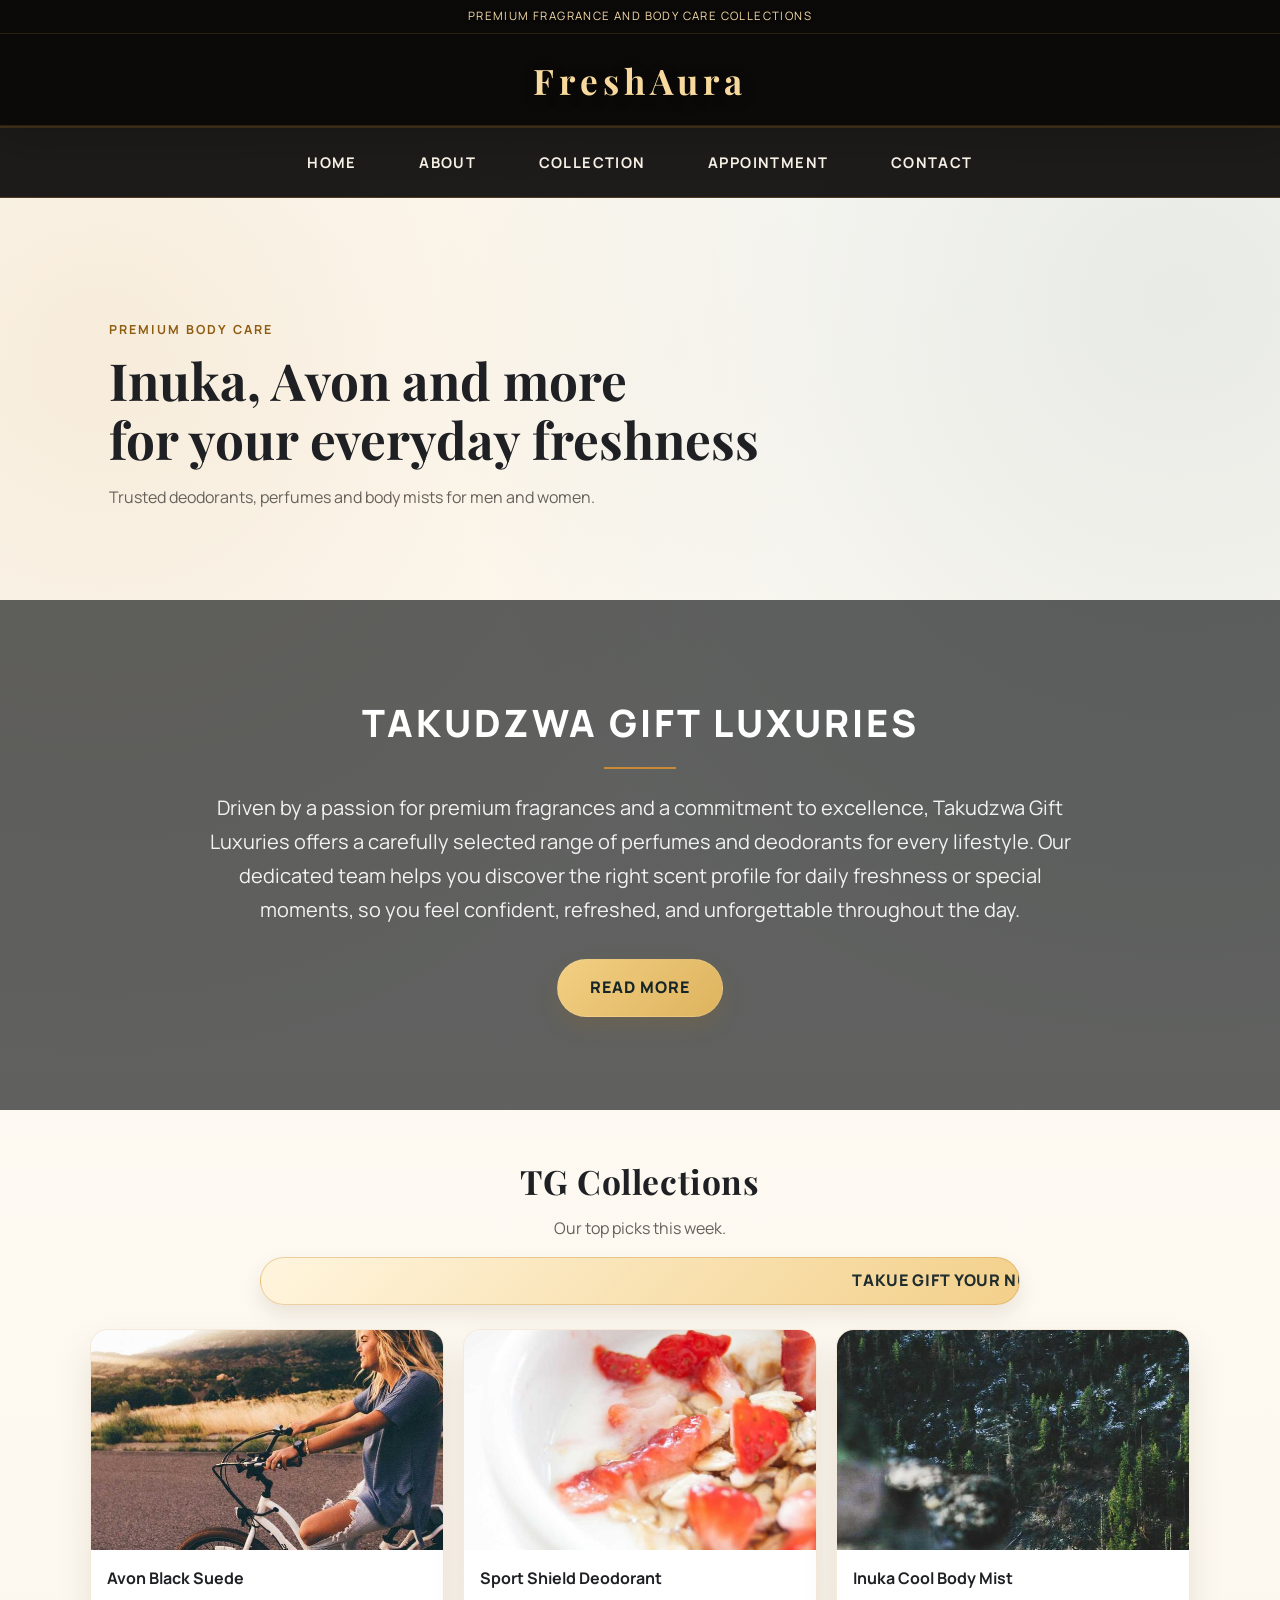
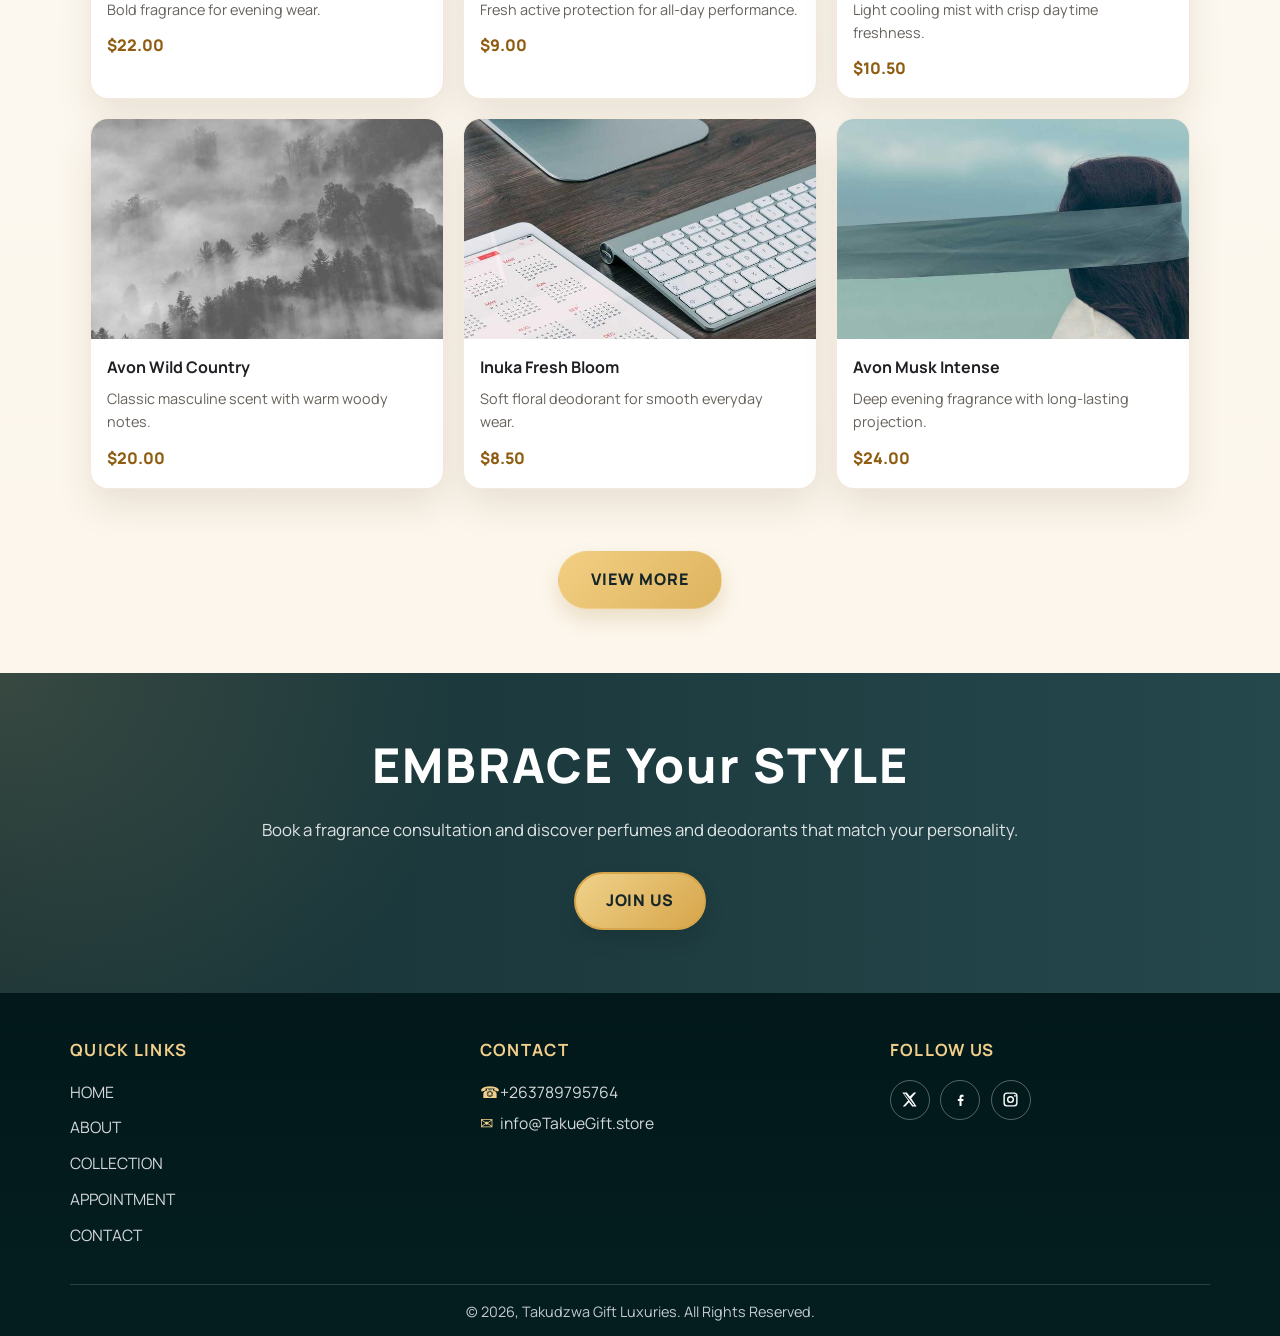
==== index.html @ 5f41e979 "Add local product images and wire homepage cards to local assets" ====
<!DOCTYPE html>
<html lang="en">
<head>
  <meta charset="UTF-8">
  <meta name="viewport" content="width=device-width, initial-scale=1.0">
  <title>FreshAura | Deodorants & Perfumes</title>
  <link rel="preconnect" href="https://fonts.googleapis.com">
  <link rel="preconnect" href="https://fonts.gstatic.com" crossorigin>
  <link href="https://fonts.googleapis.com/css2?family=Manrope:wght@400;500;700;800&family=Playfair+Display:wght@600;700&display=swap" rel="stylesheet">
  <link rel="stylesheet" href="style.css">
</head>
<body>
  <header class="site-header">
    <video class="site-header-video" autoplay muted loop playsinline preload="metadata" aria-hidden="true">
      <source src="Super Slow Motion Falling Strawberry Into Stock Footage Video (100% Royalty-free) 1101735835.webm" type="video/webm">
    </video>
    <div class="top-strip">
      <p>Premium Fragrance and Body Care Collections</p>
    </div>

    <div class="brand-row">
      <div class="brand-mark">FreshAura</div>
    </div>
  </header>

  <nav class="menu-nav" aria-label="Main navigation">
    <a href="#home">HOME</a>
    <a href="about.html">ABOUT</a>
    <a href="#collection">COLLECTION</a>
    <a href="#appointment">APPOINTMENT</a>
    <a href="#contact">CONTACT</a>
  </nav>

  <header id="home" class="hero">
    <div class="hero-content">
      <p class="eyebrow">Premium Body Care</p>
      <h1>Inuka, Avon and more<br>for your everyday freshness</h1>
      <p class="subtitle">Trusted deodorants, perfumes and body mists for men and women.</p>
    </div>
  </header>

  <main>
    <section id="about" class="story-section">
      <div class="story-content">
        <h2>TAKUDZWA GIFT LUXURIES</h2>
        <p>
          Driven by a passion for premium fragrances and a commitment to excellence, Takudzwa Gift Luxuries
          offers a carefully selected range of perfumes and deodorants for every lifestyle. Our dedicated team
          helps you discover the right scent profile for daily freshness or special moments, so you feel
          confident, refreshed, and unforgettable throughout the day.
        </p>
        <a class="read-more-btn" href="about.html">READ MORE</a>
      </div>
    </section>

    <section id="collection" class="products-section">
      <div class="section-head">
        <h2>TG Collections</h2>
        <p>Our top picks this week.</p>
        <div class="motion-ad" role="note" aria-label="Advertisement banner">
          <p>Takue Gift your number one evon/inuka plug</p>
        </div>
      </div>

      <div class="product-grid">
        <article class="product-card">
          <img src="images/products/avon-black-suede.jpg" alt="Avon Black Suede">
          <div class="card-body">
            <h3>Avon Black Suede</h3>
            <p>Bold fragrance for evening wear.</p>
            <span class="price">$22.00</span>
          </div>

        </article>

        <article class="product-card">
          <img src="images/products/sport-shield-deodorant.jpg" alt="Sport Shield Deodorant">
          <div class="card-body">
            <h3>Sport Shield Deodorant</h3>
            <p>Fresh active protection for all-day performance.</p>
            <span class="price">$9.00</span>
          </div>

        </article>

        <article class="product-card">
          <img src="images/products/inuka-cool-body-mist.jpg" alt="Inuka Cool Body Mist">
          <div class="card-body">
            <h3>Inuka Cool Body Mist</h3>
            <p>Light cooling mist with crisp daytime freshness.</p>
            <span class="price">$10.50</span>
          </div>

        </article>

        <article class="product-card">
          <img src="images/products/avon-wild-country.jpg" alt="Avon Wild Country">
          <div class="card-body">
            <h3>Avon Wild Country</h3>
            <p>Classic masculine scent with warm woody notes.</p>
            <span class="price">$20.00</span>
          </div>

        </article>

        <article class="product-card">
          <img src="images/products/inuka-fresh-bloom.jpg" alt="Inuka Fresh Bloom">
          <div class="card-body">
            <h3>Inuka Fresh Bloom</h3>
            <p>Soft floral deodorant for smooth everyday wear.</p>
            <span class="price">$8.50</span>
          </div>

        </article>

        <article class="product-card">
          <img src="images/products/avon-musk-intense.jpg" alt="Avon Musk Intense">
          <div class="card-body">
            <h3>Avon Musk Intense</h3>
            <p>Deep evening fragrance with long-lasting projection.</p>
            <span class="price">$24.00</span>
          </div>

        </article>
      </div>

      <div class="products-actions">
        <a class="read-more-btn" href="products.html">VIEW MORE</a>
      </div>
    </section>
  </main>

  <section id="appointment" class="cta-band">
    <div class="cta-band-content">
      <h2>EMBRACE Your STYLE</h2>
      <p>Book a fragrance consultation and discover perfumes and deodorants that match your personality.</p>
      <button class="cta-outline-btn join-popup-trigger" type="button">JOIN US</button>
    </div>
  </section>

  <div id="joinPopupOverlay" class="order-popup-overlay" aria-hidden="true">
    <div class="order-popup" role="dialog" aria-modal="true" aria-labelledby="joinPopupTitle">
      <h3 id="joinPopupTitle">Choose WhatsApp Action</h3>
      <p>Select one of the options below.</p>
      <div class="order-popup-links">
        <a href="https://wa.me/qr/Y5WQRJIFDRIIC1" target="_blank" rel="noopener noreferrer">contact supplier</a>
        <a href="https://chat.whatsapp.com/E3dGO2lYv5vCkooFUIZMKj?mode=gi_t" target="_blank" rel="noopener noreferrer">join groups</a>
      </div>
      <button id="joinPopupClose" class="order-popup-close" type="button">Close</button>
    </div>
  </div>

  <footer id="contact" class="site-footer">

    <div class="footer-grid">
      <div>
        <h3>QUICK LINKS</h3>
        <ul class="footer-links">
          <li><a href="#home">HOME</a></li>
          <li><a href="#about">ABOUT</a></li>
          <li><a href="#collection">COLLECTION</a></li>
          <li><a href="#appointment">APPOINTMENT</a></li>
          <li><a href="#contact">CONTACT</a></li>
        </ul>
      </div>

      <div>
        <h3>CONTACT</h3>
        <p class="footer-contact"><span class="icon-inline" aria-hidden="true">☎</span> +263789795764</p>
        <p class="footer-contact"><span class="icon-inline" aria-hidden="true">✉</span> info@TakueGift.store</p>
      </div>

      <div>
        <h3>FOLLOW US</h3>
        <div class="social-links">
          <a href="#" aria-label="Twitter">
            <svg viewBox="0 0 24 24" aria-hidden="true"><path d="M18.244 2H21.5l-7.11 8.12L22 22h-6.04l-4.73-6.2L5.8 22H2.54l7.6-8.7L2 2h6.2l4.27 5.64L18.244 2Zm-1.06 18h1.68L6.1 3.9H4.3L17.184 20Z"/></svg>
          </a>
          <a href="#" aria-label="Facebook">
            <svg viewBox="0 0 24 24" aria-hidden="true"><path d="M13.5 21v-7h2.4l.36-2.8H13.5V9.42c0-.81.23-1.36 1.38-1.36h1.47V5.54A19.4 19.4 0 0 0 14.2 5c-2.13 0-3.58 1.3-3.58 3.68v2.52H8.2V14h2.42v7h2.88Z"/></svg>
          </a>
          <a href="#" aria-label="Instagram">
            <svg viewBox="0 0 24 24" aria-hidden="true"><path d="M7 2h10a5 5 0 0 1 5 5v10a5 5 0 0 1-5 5H7a5 5 0 0 1-5-5V7a5 5 0 0 1 5-5Zm0 2a3 3 0 0 0-3 3v10a3 3 0 0 0 3 3h10a3 3 0 0 0 3-3V7a3 3 0 0 0-3-3H7Zm11.25 1.5a1.25 1.25 0 1 1 0 2.5 1.25 1.25 0 0 1 0-2.5ZM12 7a5 5 0 1 1 0 10 5 5 0 0 1 0-10Zm0 2a3 3 0 1 0 0 6 3 3 0 0 0 0-6Z"/></svg>
          </a>
        </div>
      </div>
    </div>

    <div class="footer-bottom">
      <p>&copy; 2026, Takudzwa Gift Luxuries. All Rights Reserved.</p>
    </div>
  </footer>

  <script>
    const joinPopupOverlay = document.getElementById("joinPopupOverlay");
    const joinPopupClose = document.getElementById("joinPopupClose");
    const joinPopupTriggers = document.querySelectorAll(".join-popup-trigger");

    function openJoinPopup() {
      joinPopupOverlay.classList.add("active");
      joinPopupOverlay.setAttribute("aria-hidden", "false");
      document.body.style.overflow = "hidden";
    }

    function closeJoinPopup() {
      joinPopupOverlay.classList.remove("active");
      joinPopupOverlay.setAttribute("aria-hidden", "true");
      document.body.style.overflow = "";
    }

    joinPopupTriggers.forEach((trigger) => {
      trigger.addEventListener("click", openJoinPopup);
    });

    joinPopupClose.addEventListener("click", closeJoinPopup);

    joinPopupOverlay.addEventListener("click", (event) => {
      if (event.target === joinPopupOverlay) {
        closeJoinPopup();
      }
    });

    document.addEventListener("keydown", (event) => {
      if (event.key === "Escape" && joinPopupOverlay.classList.contains("active")) {
        closeJoinPopup();
      }
    });
  </script>

</body>
</html>
---- style.css ----
:root {
  --bg: #fffaf4;
  --surface: rgba(255, 255, 255, 0.86);
  --surface-strong: #ffffff;
  --text: #1f2024;
  --muted: #66615b;
  --brand: #c98a34;
  --brand-soft: #f0cf8a;
  --brand-deep: #8f5d12;
  --accent: #214d52;
  --line: #ead8bf;
  --shadow: 0 18px 36px rgba(68, 43, 13, 0.10);
}

* {
  box-sizing: border-box;
  margin: 0;
  padding: 0;
}

html {
  scroll-behavior: smooth;
}

body {
  font-family: "Manrope", sans-serif;
  color: var(--text);
  background:
    radial-gradient(circle at 8% 12%, rgba(201, 138, 52, 0.14), transparent 25%),
    radial-gradient(circle at 92% 10%, rgba(33, 77, 82, 0.10), transparent 26%),
    linear-gradient(180deg, #fffdf8 0%, #fbf4e8 100%);
  min-height: 100vh;
  line-height: 1.6;
}

button,
a {
  font: inherit;
}

.site-header {
  background: #0c0b0a;
  border-bottom: 1px solid rgba(201, 138, 52, 0.28);
  box-shadow: 0 16px 30px rgba(0, 0, 0, 0.22);
  position: relative;
  isolation: isolate;
  overflow: hidden;
}

.site-header::before {
  content: "";
  position: absolute;
  inset: 0;
  background: linear-gradient(180deg, rgba(7, 6, 6, 0.34) 0%, rgba(10, 9, 8, 0.50) 100%);
  z-index: 1;
}

.site-header > * {
  position: relative;
  z-index: 2;
}

.site-header-video {
  position: absolute;
  inset: 0;
  width: 100%;
  height: 100%;
  object-fit: cover;
  filter: brightness(1.08) saturate(1.15);
  z-index: 0;
  pointer-events: none;
}

.top-strip {
  border-bottom: 1px solid rgba(201, 138, 52, 0.18);
  text-align: center;
  padding: 0.45rem 1rem;
}

.top-strip p {
  color: #f7dca6;
  letter-spacing: 1.4px;
  font-size: 0.72rem;
  text-transform: uppercase;
  text-shadow: 0 1px 3px rgba(0, 0, 0, 0.45);
}

.brand-row {
  padding: 1.2rem 1rem 1rem;
  text-align: center;
  border-bottom: 1px solid rgba(201, 138, 52, 0.16);
}

.brand-mark {
  font-family: "Playfair Display", serif;
  color: #f8d99d;
  font-size: clamp(1.7rem, 3vw, 2.2rem);
  letter-spacing: 5px;
  font-weight: 700;
  text-shadow: 0 4px 14px rgba(0, 0, 0, 0.36);
}

.menu-nav {
  width: 100%;
  margin: 0;
  display: flex;
  align-items: center;
  justify-content: center;
  gap: clamp(0.9rem, 3vw, 2.4rem);
  padding: 1rem 1rem 1.05rem;
  background: rgba(10, 9, 8, 0.92);
  border-top: 1px solid rgba(201, 138, 52, 0.16);
  border-bottom: 1px solid rgba(201, 138, 52, 0.28);
  position: sticky;
  top: 0;
  z-index: 1000;
  backdrop-filter: blur(10px);
}

.menu-nav a {
  text-decoration: none;
  color: #f7f1e6;
  font-weight: 700;
  letter-spacing: 1.4px;
  font-size: 0.92rem;
  transition: color 0.25s ease, transform 0.25s ease, background 0.25s ease;
  padding: 0.4rem 0.75rem;
  border-radius: 999px;
}

.menu-nav a:hover {
  color: #1f2024;
  background: linear-gradient(135deg, #f3cf83 0%, #ddb35e 100%);
  transform: translateY(-1px);
}

.hero {
  padding: 2.6rem 1.4rem 3.6rem;
}

.hero-content {
  max-width: 1100px;
  margin: 3rem auto 0;
  padding: 2rem 1.2rem;
}

.eyebrow {
  text-transform: uppercase;
  letter-spacing: 2px;
  color: var(--brand-deep);
  font-weight: 700;
  font-size: 0.78rem;
}

.hero-content h1 {
  margin-top: 0.7rem;
  font-family: "Playfair Display", serif;
  font-size: clamp(1.9rem, 4vw, 3.6rem);
  line-height: 1.15;
}

.subtitle {
  margin-top: 1rem;
  color: var(--muted);
  font-size: 1rem;
  max-width: 650px;
}

.story-section {
  margin: 0 0 1.8rem;
  padding: 5.8rem 1.4rem;
  background:
    linear-gradient(rgba(6, 10, 12, 0.64), rgba(6, 10, 12, 0.64)),
    url("https://images.unsplash.com/photo-1594035910387-fea47794261f?auto=format&fit=crop&w=1800&q=80") center/cover no-repeat;
  animation: storyPan 18s ease-in-out infinite alternate;
}

.story-content {
  max-width: 920px;
  margin: 0 auto;
  text-align: center;
  color: #fff;
}

.story-content h2 {
  font-size: clamp(1.65rem, 4vw, 2.35rem);
  letter-spacing: 3px;
  font-weight: 800;
}

.story-content h2::after {
  content: "";
  display: block;
  width: 72px;
  height: 2px;
  margin: 0.9rem auto 0;
  background: var(--brand);
}

.story-content p {
  margin: 1.35rem auto 0;
  line-height: 1.7;
  max-width: 900px;
  color: #f2f2f2;
  font-size: clamp(0.98rem, 1.7vw, 1.25rem);
}

.read-more-btn {
  display: inline-block;
  margin-top: 2rem;
  padding: 0.95rem 2rem;
  text-decoration: none;
  color: #162628;
  background: linear-gradient(135deg, #f3cf83 0%, #ddb35e 100%);
  border: 1px solid rgba(255, 255, 255, 0.10);
  font-weight: 800;
  letter-spacing: 1.1px;
  border-radius: 999px;
  box-shadow: 0 10px 20px rgba(161, 109, 28, 0.18);
  transition: transform 0.25s ease, box-shadow 0.25s ease, filter 0.25s ease;
}

.read-more-btn:hover {
  filter: brightness(1.03);
  transform: translateY(-1px);
  box-shadow: 0 14px 24px rgba(161, 109, 28, 0.22);
}

@keyframes storyPan {
  from {
    background-position: center, 50% 45%;
  }
  to {
    background-position: center, 50% 55%;
  }
}

.products-section {
  padding: 1rem 1.4rem 4rem;
}

.section-head {
  max-width: 1100px;
  margin: 0 auto 1.5rem;
  text-align: center;
}

.section-head h2 {
  font-size: clamp(1.5rem, 3vw, 2.1rem);
  font-family: "Playfair Display", serif;
  letter-spacing: 0.6px;
}

.section-head p {
  margin-top: 0.45rem;
  color: var(--muted);
}

.motion-ad {
  margin: 1rem auto 0;
  max-width: 760px;
  overflow: hidden;
  border-radius: 999px;
  border: 1px solid rgba(201, 138, 52, 0.34);
  background: linear-gradient(135deg, #fff5de 0%, #f3d08a 100%);
  box-shadow: 0 10px 20px rgba(68, 43, 13, 0.10);
}

.motion-ad p {
  margin: 0;
  white-space: nowrap;
  display: inline-block;
  padding: 0.62rem 0;
  font-weight: 800;
  color: #1f2d2f;
  letter-spacing: 0.7px;
  text-transform: uppercase;
  transform: translateX(100%);
  animation: adTicker 12s linear infinite;
}

@keyframes adTicker {
  from {
    transform: translateX(100%);
  }
  to {
    transform: translateX(-100%);
  }
}

.product-grid {
  max-width: 1100px;
  margin: 0 auto;
  display: grid;
  grid-template-columns: repeat(3, minmax(0, 1fr));
  gap: 1.2rem;
}

.products-actions {
  text-align: center;
  margin-top: 1.9rem;
}

.all-products-section {
  padding-top: 2.8rem;
}

.product-showcase {
  max-width: 1100px;
  margin: 0 auto;
  display: grid;
  grid-template-columns: minmax(320px, 430px) minmax(320px, 1fr);
  gap: 1.6rem;
  align-items: center;
}

.showcase-left {
  display: flex;
  flex-direction: column;
  align-items: center;
  gap: 0.85rem;
}

.showcase-arrow {
  width: 44px;
  height: 44px;
  border-radius: 999px;
  border: 1px solid rgba(201, 138, 52, 0.34);
  background: linear-gradient(135deg, #fff 0%, #f9f1df 100%);
  color: #17343b;
  font-size: 1rem;
  cursor: pointer;
  box-shadow: 0 10px 18px rgba(68, 43, 13, 0.08);
  transition: transform 0.25s ease, border-color 0.25s ease, box-shadow 0.25s ease;
}

.showcase-arrow:hover {
  border-color: var(--brand);
  transform: scale(1.05);
  box-shadow: 0 14px 22px rgba(68, 43, 13, 0.12);
}

.showcase-stack {
  position: relative;
  width: min(92vw, 400px);
  height: 540px;
}

.showcase-card {
  position: absolute;
  left: 0;
  width: 100%;
  border-radius: 24px;
  overflow: hidden;
  box-shadow: var(--shadow);
  transition: transform 1s ease, opacity 1s ease;
  background: #fff;
}

.showcase-card img {
  width: 100%;
  height: 420px;
  object-fit: cover;
  display: block;
}

.showcase-card.active {
  top: 60px;
  z-index: 3;
  opacity: 1;
}

.showcase-card.prev {
  top: 8px;
  transform: scale(0.9);
  opacity: 0.5;
  z-index: 1;
}

.showcase-card.next {
  top: 116px;
  transform: scale(0.9);
  opacity: 0.5;
  z-index: 1;
}

.showcase-overlay {
  position: absolute;
  inset: auto 0 0 0;
  background: linear-gradient(180deg, rgba(0, 0, 0, 0), rgba(16, 24, 26, 0.78));
  color: #fff;
  padding: 1rem;
}

.showcase-overlay h4 {
  font-size: 1.08rem;
}

.showcase-right {
  background: linear-gradient(180deg, rgba(255, 255, 255, 0.94), rgba(255, 251, 244, 0.92));
  border: 1px solid rgba(201, 138, 52, 0.18);
  border-radius: 24px;
  padding: 1.55rem;
  box-shadow: var(--shadow);
  transform: translateX(0);
  opacity: 1;
}

.showcase-right.is-entering {
  animation: detailsMorph 0.5s ease;
}

.product-tag {
  display: inline-block;
  background: linear-gradient(135deg, rgba(201, 138, 52, 0.16), rgba(240, 207, 138, 0.28));
  color: var(--brand-deep);
  padding: 0.35rem 0.65rem;
  border-radius: 999px;
  font-weight: 700;
  font-size: 0.8rem;
  letter-spacing: 0.5px;
  text-transform: uppercase;
}

.showcase-right h3 {
  margin-top: 0.8rem;
  font-family: "Playfair Display", serif;
  font-size: clamp(1.5rem, 2.6vw, 2.1rem);
}

.detail-block {
  margin-top: 0.8rem;
  color: #4e565e;
  line-height: 1.65;
}

.detail-block strong {
  color: #192025;
}

.detail-price {
  margin-top: 1rem;
  font-size: 1.55rem;
  font-weight: 800;
  color: var(--brand-deep);
}

.showcase-card.slide-up {
  transform: translateY(-18px);
}

.showcase-card.slide-down {
  transform: translateY(18px);
}

@keyframes detailsMorph {
  from {
    opacity: 0;
    transform: translateX(-24px);
  }
  to {
    opacity: 1;
    transform: translateX(0);
  }
}

.product-card {
  background: var(--surface-strong);
  border: 1px solid rgba(201, 138, 52, 0.18);
  border-radius: 18px;
  overflow: hidden;
  box-shadow: var(--shadow);
  transition: transform 0.25s ease, box-shadow 0.25s ease, border-color 0.25s ease;
}

.product-card:hover {
  transform: translateY(-4px);
  border-color: rgba(201, 138, 52, 0.34);
  box-shadow: 0 22px 42px rgba(68, 43, 13, 0.14);
}

.product-card img {
  width: 100%;
  height: 220px;
  object-fit: cover;
  display: block;
}

.card-body {
  padding: 1rem;
}

.card-body h3 {
  font-size: 1rem;
}

.card-body p {
  margin-top: 0.4rem;
  color: var(--muted);
  font-size: 0.9rem;
}

.price {
  display: inline-block;
  margin-top: 0.8rem;
  font-weight: 800;
  color: var(--brand-deep);
}

.cta-band {
  background:
    radial-gradient(circle at top left, rgba(240, 207, 138, 0.15), transparent 35%),
    linear-gradient(90deg, #173134, #25484d);
  padding: 3.4rem 1.4rem 3.9rem;
}

.cta-band-content {
  max-width: 980px;
  margin: 0 auto;
  text-align: center;
  color: #fff;
}

.cta-band-content h2 {
  font-size: clamp(2rem, 4.5vw, 3rem);
  font-weight: 800;
  letter-spacing: 2px;
}

.cta-band-content p {
  margin-top: 0.8rem;
  font-size: 1.05rem;
  color: rgba(255, 255, 255, 0.85);
}

.cta-outline-btn {
  display: inline-block;
  margin-top: 1.75rem;
  padding: 0.9rem 1.9rem;
  border: 2px solid rgba(255, 255, 255, 0.8);
  color: #fff;
  text-decoration: none;
  font-weight: 800;
  letter-spacing: 0.7px;
  border-radius: 999px;
  box-shadow: 0 10px 20px rgba(0, 0, 0, 0.12);
  transition: transform 0.25s ease, background 0.25s ease, color 0.25s ease, box-shadow 0.25s ease;
}

.cta-outline-btn:hover {
  background: rgba(255, 255, 255, 0.14);
  transform: translateY(-1px);
  box-shadow: 0 14px 24px rgba(0, 0, 0, 0.14);
}

.cta-outline-btn.join-popup-trigger {
  background: linear-gradient(135deg, #efd28a 0%, #d7a54a 100%);
  border-color: #d7a54a;
  color: #162628;
}

.cta-outline-btn.join-popup-trigger:hover {
  background: linear-gradient(135deg, #f4da9c 0%, #e1b15c 100%);
}

.order-popup-overlay {
  position: fixed;
  inset: 0;
  background: rgba(0, 0, 0, 0.62);
  display: grid;
  place-items: center;
  padding: 1rem;
  z-index: 1300;
  opacity: 0;
  pointer-events: none;
  transition: opacity 0.25s ease;
}

.order-popup-overlay.active {
  opacity: 1;
  pointer-events: auto;
}

.order-popup {
  width: min(92vw, 460px);
  background: linear-gradient(180deg, #171513 0%, #11100f 100%);
  border: 1px solid rgba(240, 207, 138, 0.55);
  border-radius: 18px;
  color: #fff;
  padding: 1.25rem;
  text-align: center;
  box-shadow: 0 26px 50px rgba(0, 0, 0, 0.38);
}

.order-popup h3 {
  color: #f0cf8a;
  letter-spacing: 0.6px;
  text-transform: uppercase;
}

.order-popup p {
  margin-top: 0.45rem;
  color: #d9d9d9;
}

.order-popup-links {
  margin-top: 0.95rem;
  display: grid;
  gap: 0.55rem;
}

.order-popup-links a {
  text-decoration: none;
  color: #162628;
  background: linear-gradient(135deg, #f1d28d, #d7a74b);
  padding: 0.78rem 0.85rem;
  font-weight: 800;
  letter-spacing: 0.4px;
  border-radius: 10px;
  text-transform: uppercase;
  transition: transform 0.2s ease, filter 0.2s ease, box-shadow 0.2s ease;
  box-shadow: 0 10px 16px rgba(0, 0, 0, 0.16);
}

.order-popup-links a:hover {
  filter: brightness(1.04);
  transform: translateY(-1px);
}

.order-popup-close {
  margin-top: 0.8rem;
  border: 1px solid rgba(255, 255, 255, 0.45);
  background: transparent;
  color: #fff;
  padding: 0.5rem 0.85rem;
  border-radius: 10px;
  cursor: pointer;
}

.order-popup-close:hover {
  border-color: #d4af37;
  color: #d4af37;
}

.site-footer {
  background: linear-gradient(180deg, #02181a 0%, #041e20 100%);
  color: #d7dfe2;
  padding: 2.8rem 1.4rem 0.8rem;
}

.footer-grid {
  max-width: 1140px;
  margin: 0 auto;
  display: grid;
  grid-template-columns: 1.2fr 1.2fr 1fr;
  gap: 1.6rem;
}

.site-footer h3 {
  color: #f1cf8a;
  letter-spacing: 1.3px;
  margin-bottom: 0.95rem;
  font-size: 1.05rem;
}

.footer-links {
  list-style: none;
}

.footer-links li + li {
  margin-top: 0.65rem;
}

.footer-links a,
.footer-contact {
  color: #d5d9da;
  text-decoration: none;
  font-size: 0.98rem;
}

.footer-links a:hover {
  color: #f1cf8a;
}

.footer-contact + .footer-contact {
  margin-top: 0.4rem;
}

.icon-inline {
  display: inline-block;
  width: 1.1rem;
  color: #f1cf8a;
}

.social-links {
  display: flex;
  gap: 0.65rem;
}

.social-links a {
  width: 40px;
  height: 40px;
  border-radius: 999px;
  border: 1px solid rgba(255, 255, 255, 0.32);
  color: #fff;
  text-decoration: none;
  display: inline-flex;
  align-items: center;
  justify-content: center;
  font-weight: 700;
  font-size: 0.75rem;
  transition: border-color 0.25s ease, color 0.25s ease;
}

.social-links a svg {
  width: 17px;
  height: 17px;
  fill: currentColor;
}

.social-links a:hover {
  color: #f1cf8a;
  border-color: #f1cf8a;
}

.footer-bottom {
  max-width: 1140px;
  margin: 2.2rem auto 0;
  padding-top: 0.95rem;
  border-top: 1px solid rgba(255, 255, 255, 0.16);
  text-align: center;
}

.footer-bottom p {
  color: #c4cbce;
  font-size: 0.9rem;
}

.about-page {
  background:
    radial-gradient(circle at 8% 12%, rgba(201, 138, 52, 0.12), transparent 25%),
    radial-gradient(circle at 90% 12%, rgba(33, 77, 82, 0.08), transparent 26%),
    linear-gradient(180deg, #fffdf8 0%, #fbf4e8 100%);
}

.about-hero {
  padding: 3.2rem 1.4rem 2.3rem;
}

.about-hero-content {
  max-width: 960px;
  margin: 0 auto;
  text-align: center;
}

.about-hero-content h1 {
  margin-top: 0.7rem;
  font-family: "Playfair Display", serif;
  font-size: clamp(2rem, 4.5vw, 3.1rem);
  line-height: 1.15;
}

.about-hero-content p {
  margin: 1rem auto 0;
  color: var(--muted);
  max-width: 760px;
  font-size: 1.05rem;
  line-height: 1.75;
}

.operations-section {
  padding: 1rem 1.4rem 3.8rem;
}

.operations-head {
  max-width: 980px;
  margin: 0 auto 1.4rem;
  text-align: center;
}

.operations-head h2 {
  font-family: "Playfair Display", serif;
  font-size: clamp(1.6rem, 3.3vw, 2.35rem);
}

.operations-head p {
  margin-top: 0.45rem;
  color: var(--muted);
}

.operations-grid {
  max-width: 1080px;
  margin: 0 auto;
  display: grid;
  grid-template-columns: repeat(2, minmax(0, 1fr));
  gap: 1rem;
}

.operation-card {
  background: linear-gradient(180deg, rgba(255, 255, 255, 0.95), rgba(255, 252, 246, 0.92));
  border: 1px solid rgba(201, 138, 52, 0.18);
  border-left: 4px solid var(--brand);
  border-radius: 16px;
  box-shadow: var(--shadow);
  padding: 1.15rem;
}

.operation-card h3 {
  font-size: 1.05rem;
}

.operation-card p {
  margin-top: 0.5rem;
  color: var(--muted);
  line-height: 1.65;
}

.about-actions {
  text-align: center;
  margin-top: 1.8rem;
}

.read-more-btn,
.cta-outline-btn,
.showcase-arrow,
.order-action,
.order-popup-links a,
.order-popup-close {
  -webkit-tap-highlight-color: transparent;
}

@media (max-width: 900px) {
  .product-grid {
    grid-template-columns: repeat(2, minmax(0, 1fr));
  }

  .product-showcase {
    grid-template-columns: 1fr;
    gap: 1.3rem;
  }

  .showcase-stack {
    height: 500px;
  }

  .showcase-card img {
    height: 380px;
  }

  .operations-grid {
    grid-template-columns: 1fr;
  }

  .footer-grid {
    grid-template-columns: 1fr 1fr;
  }
}

@media (max-width: 600px) {
  .top-strip p {
    font-size: 0.65rem;
    letter-spacing: 0.8px;
  }

  .brand-row {
    padding-top: 1rem;
  }

  .menu-nav {
    flex-wrap: wrap;
    row-gap: 0.65rem;
    column-gap: 1.1rem;
    padding-top: 0.85rem;
    padding-bottom: 0.85rem;
  }

  .menu-nav a {
    font-size: 0.82rem;
  }

  .story-section {
    padding-top: 4.4rem;
    padding-bottom: 4.4rem;
  }

  .story-content h2 {
    letter-spacing: 1.6px;
  }

  .showcase-stack {
    width: min(92vw, 360px);
    height: 455px;
  }

  .showcase-card.active {
    top: 46px;
  }

  .showcase-card.prev {
    top: 6px;
  }

  .showcase-card.next {
    top: 86px;
  }

  .showcase-card img {
    height: 330px;
  }

  .showcase-right {
    padding: 1rem;
  }

  .cta-band {
    padding-top: 2.7rem;
    padding-bottom: 3rem;
  }

  .cta-band-content h2 {
    letter-spacing: 1px;
  }

  .footer-grid {
    grid-template-columns: 1fr;
  }

  .site-footer {
    padding-top: 2.3rem;
  }

  .product-grid {
    grid-template-columns: 1fr;
  }

  .hero {
    padding-top: 1.4rem;
  }
}
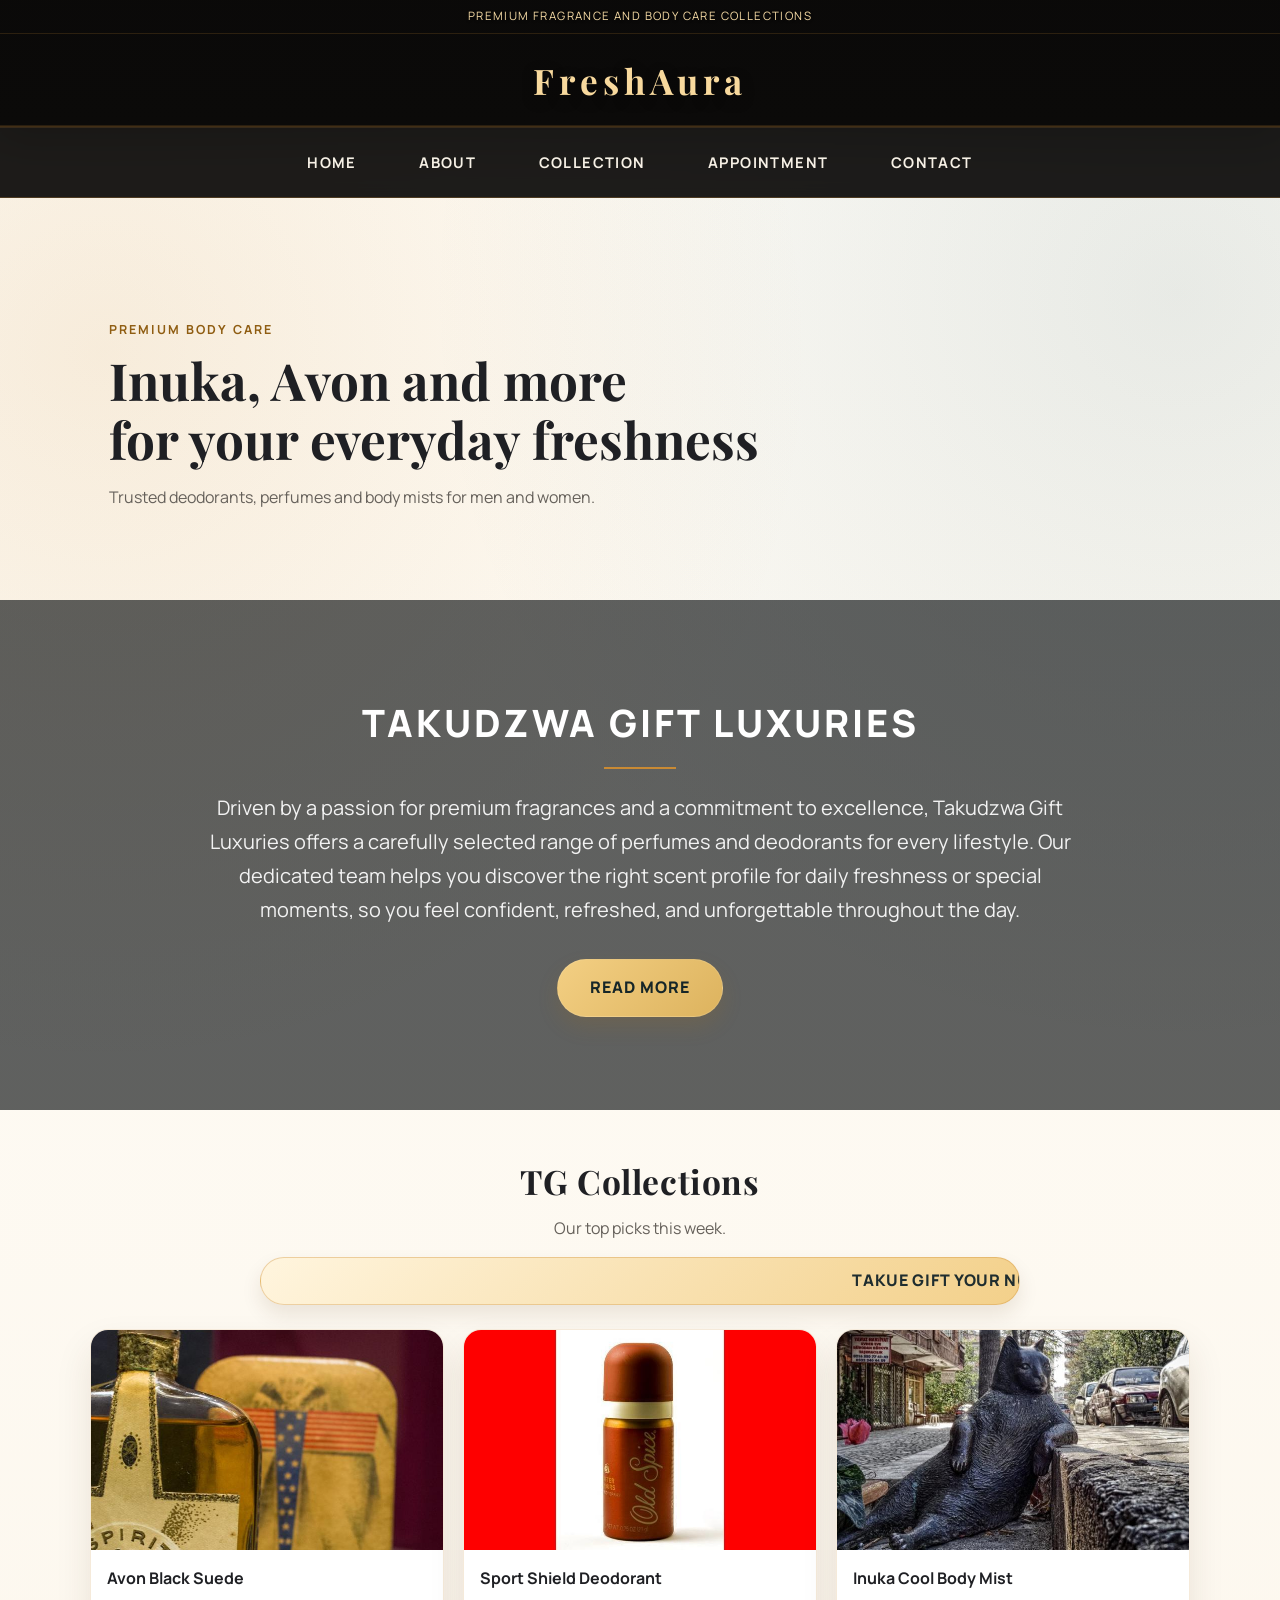
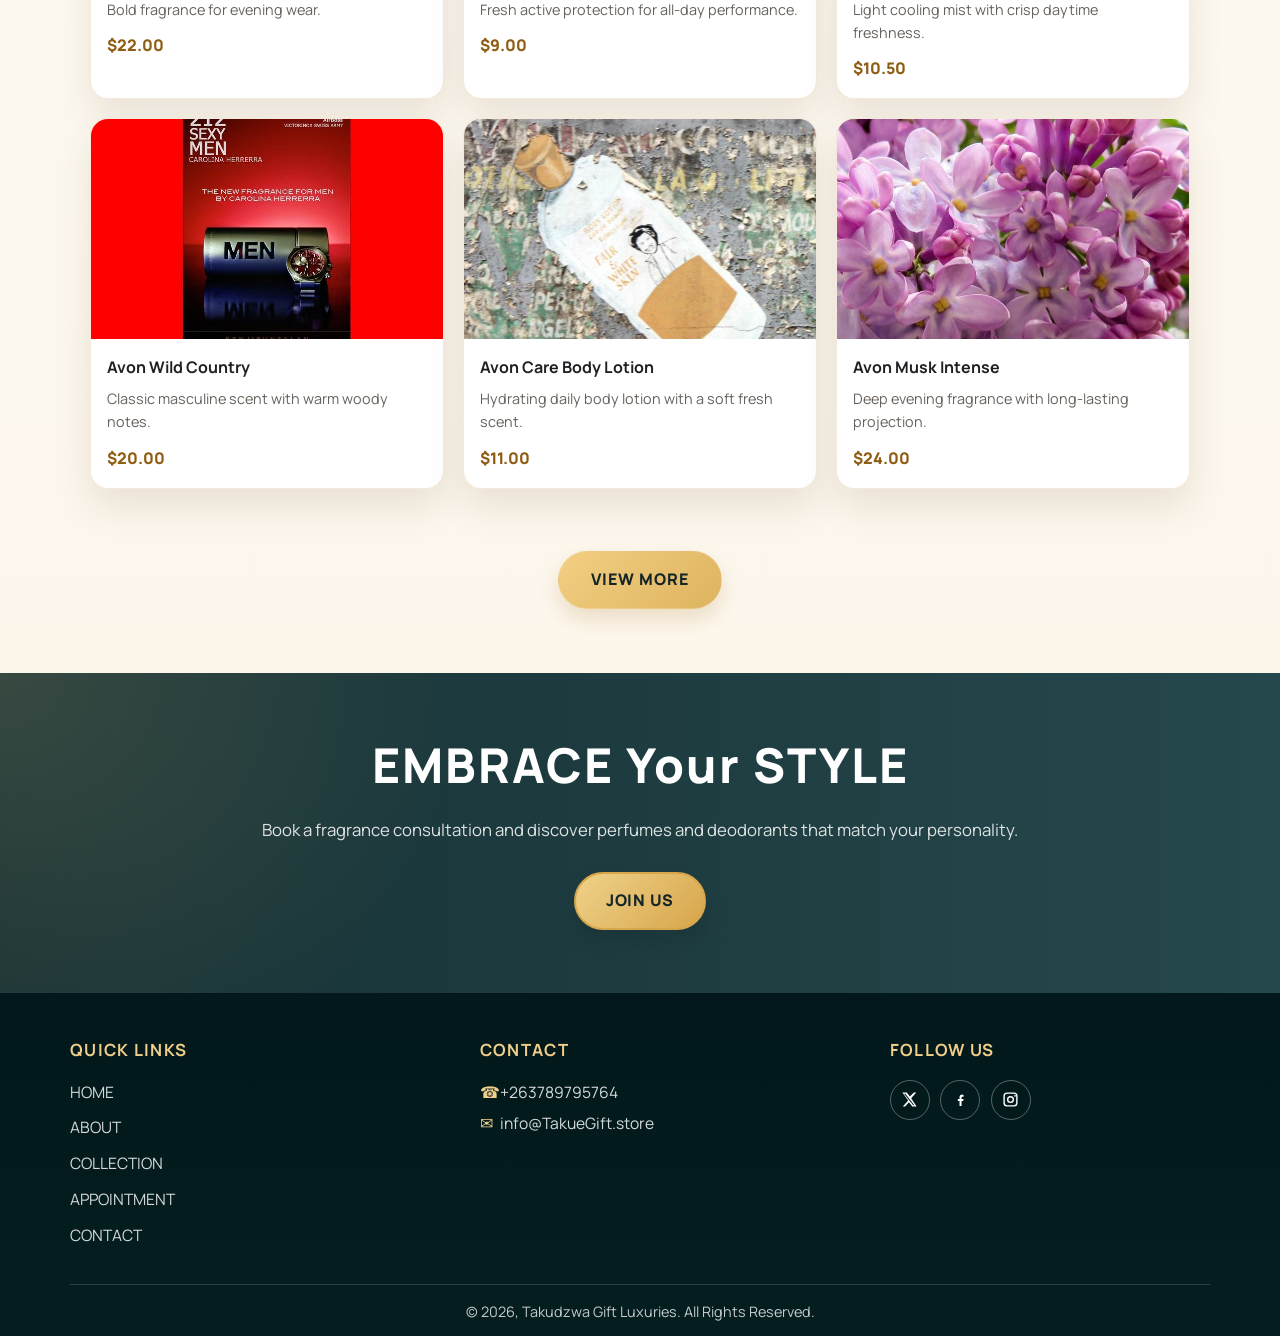
==== commit d58a3454: "Replace product images with perfume deodorant lotion set" ====
--- a/index.html
+++ b/index.html
@@ -104,11 +104,11 @@
         </article>
 
         <article class="product-card">
-          <img src="images/products/inuka-fresh-bloom.jpg" alt="Inuka Fresh Bloom">
-          <div class="card-body">
-            <h3>Inuka Fresh Bloom</h3>
-            <p>Soft floral deodorant for smooth everyday wear.</p>
-            <span class="price">$8.50</span>
+          <img src="images/products/inuka-fresh-bloom.jpg" alt="Avon Care Body Lotion">
+          <div class="card-body">
+            <h3>Avon Care Body Lotion</h3>
+            <p>Hydrating daily body lotion with a soft fresh scent.</p>
+            <span class="price">$11.00</span>
           </div>
 
         </article>
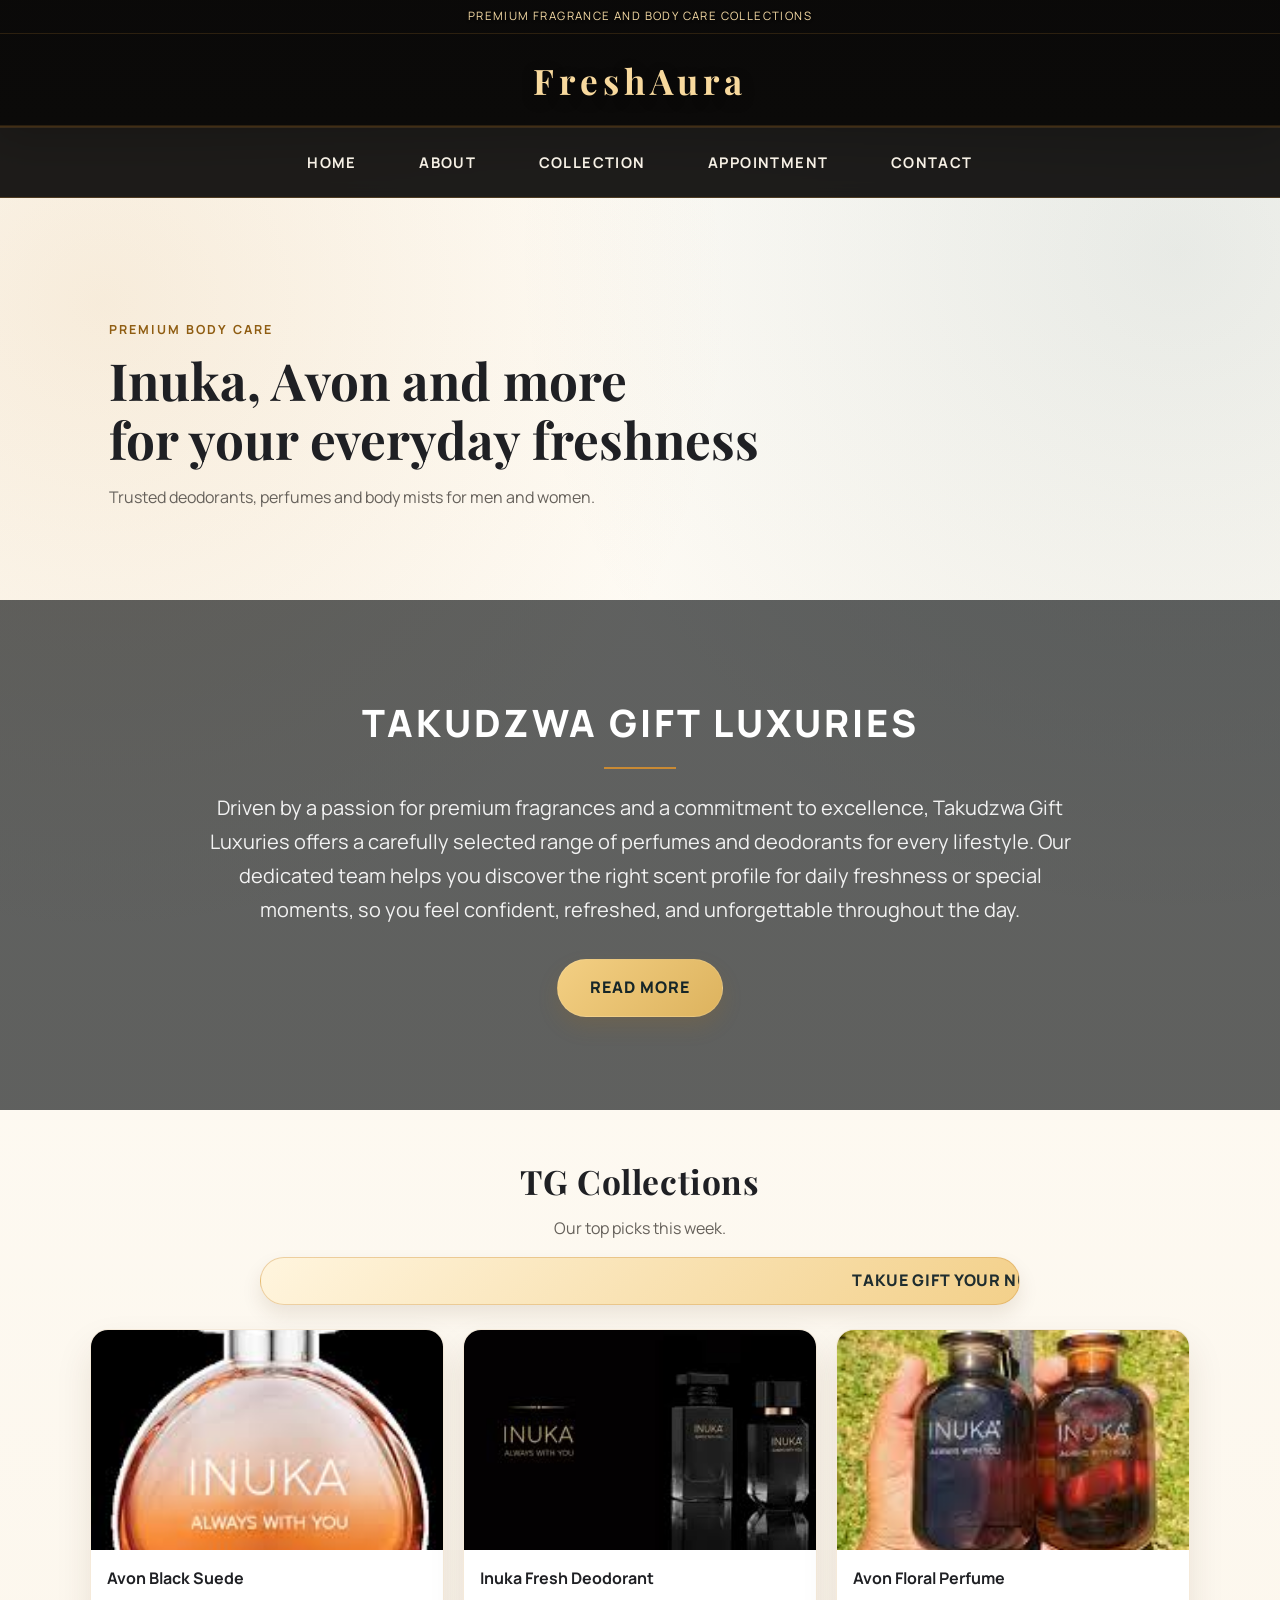
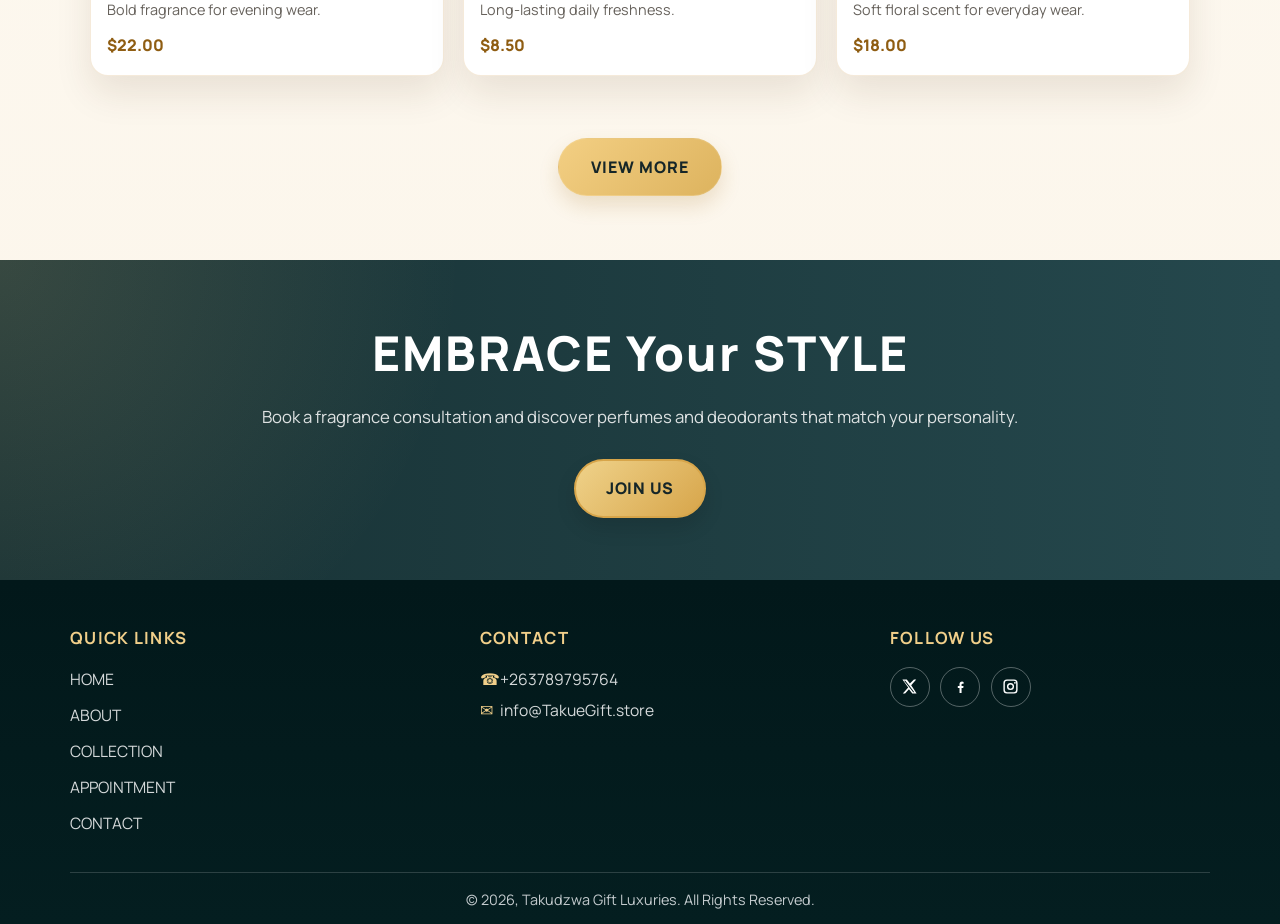
==== commit 6929be7c: "Align all product sections with local jfif assets" ====
--- a/index.html
+++ b/index.html
@@ -64,7 +64,7 @@
 
       <div class="product-grid">
         <article class="product-card">
-          <img src="images/products/avon-black-suede.jpg" alt="Avon Black Suede">
+          <img src="images/products/images (1).jfif" alt="Avon Black Suede">
           <div class="card-body">
             <h3>Avon Black Suede</h3>
             <p>Bold fragrance for evening wear.</p>
@@ -74,51 +74,21 @@
         </article>
 
         <article class="product-card">
-          <img src="images/products/sport-shield-deodorant.jpg" alt="Sport Shield Deodorant">
+          <img src="images/products/images (2).jfif" alt="Inuka Fresh Deodorant">
           <div class="card-body">
-            <h3>Sport Shield Deodorant</h3>
-            <p>Fresh active protection for all-day performance.</p>
-            <span class="price">$9.00</span>
+            <h3>Inuka Fresh Deodorant</h3>
+            <p>Long-lasting daily freshness.</p>
+            <span class="price">$8.50</span>
           </div>
 
         </article>
 
         <article class="product-card">
-          <img src="images/products/inuka-cool-body-mist.jpg" alt="Inuka Cool Body Mist">
+          <img src="images/products/images (3).jfif" alt="Avon Floral Perfume">
           <div class="card-body">
-            <h3>Inuka Cool Body Mist</h3>
-            <p>Light cooling mist with crisp daytime freshness.</p>
-            <span class="price">$10.50</span>
-          </div>
-
-        </article>
-
-        <article class="product-card">
-          <img src="images/products/avon-wild-country.jpg" alt="Avon Wild Country">
-          <div class="card-body">
-            <h3>Avon Wild Country</h3>
-            <p>Classic masculine scent with warm woody notes.</p>
-            <span class="price">$20.00</span>
-          </div>
-
-        </article>
-
-        <article class="product-card">
-          <img src="images/products/inuka-fresh-bloom.jpg" alt="Avon Care Body Lotion">
-          <div class="card-body">
-            <h3>Avon Care Body Lotion</h3>
-            <p>Hydrating daily body lotion with a soft fresh scent.</p>
-            <span class="price">$11.00</span>
-          </div>
-
-        </article>
-
-        <article class="product-card">
-          <img src="images/products/avon-musk-intense.jpg" alt="Avon Musk Intense">
-          <div class="card-body">
-            <h3>Avon Musk Intense</h3>
-            <p>Deep evening fragrance with long-lasting projection.</p>
-            <span class="price">$24.00</span>
+            <h3>Avon Floral Perfume</h3>
+            <p>Soft floral scent for everyday wear.</p>
+            <span class="price">$18.00</span>
           </div>
 
         </article>
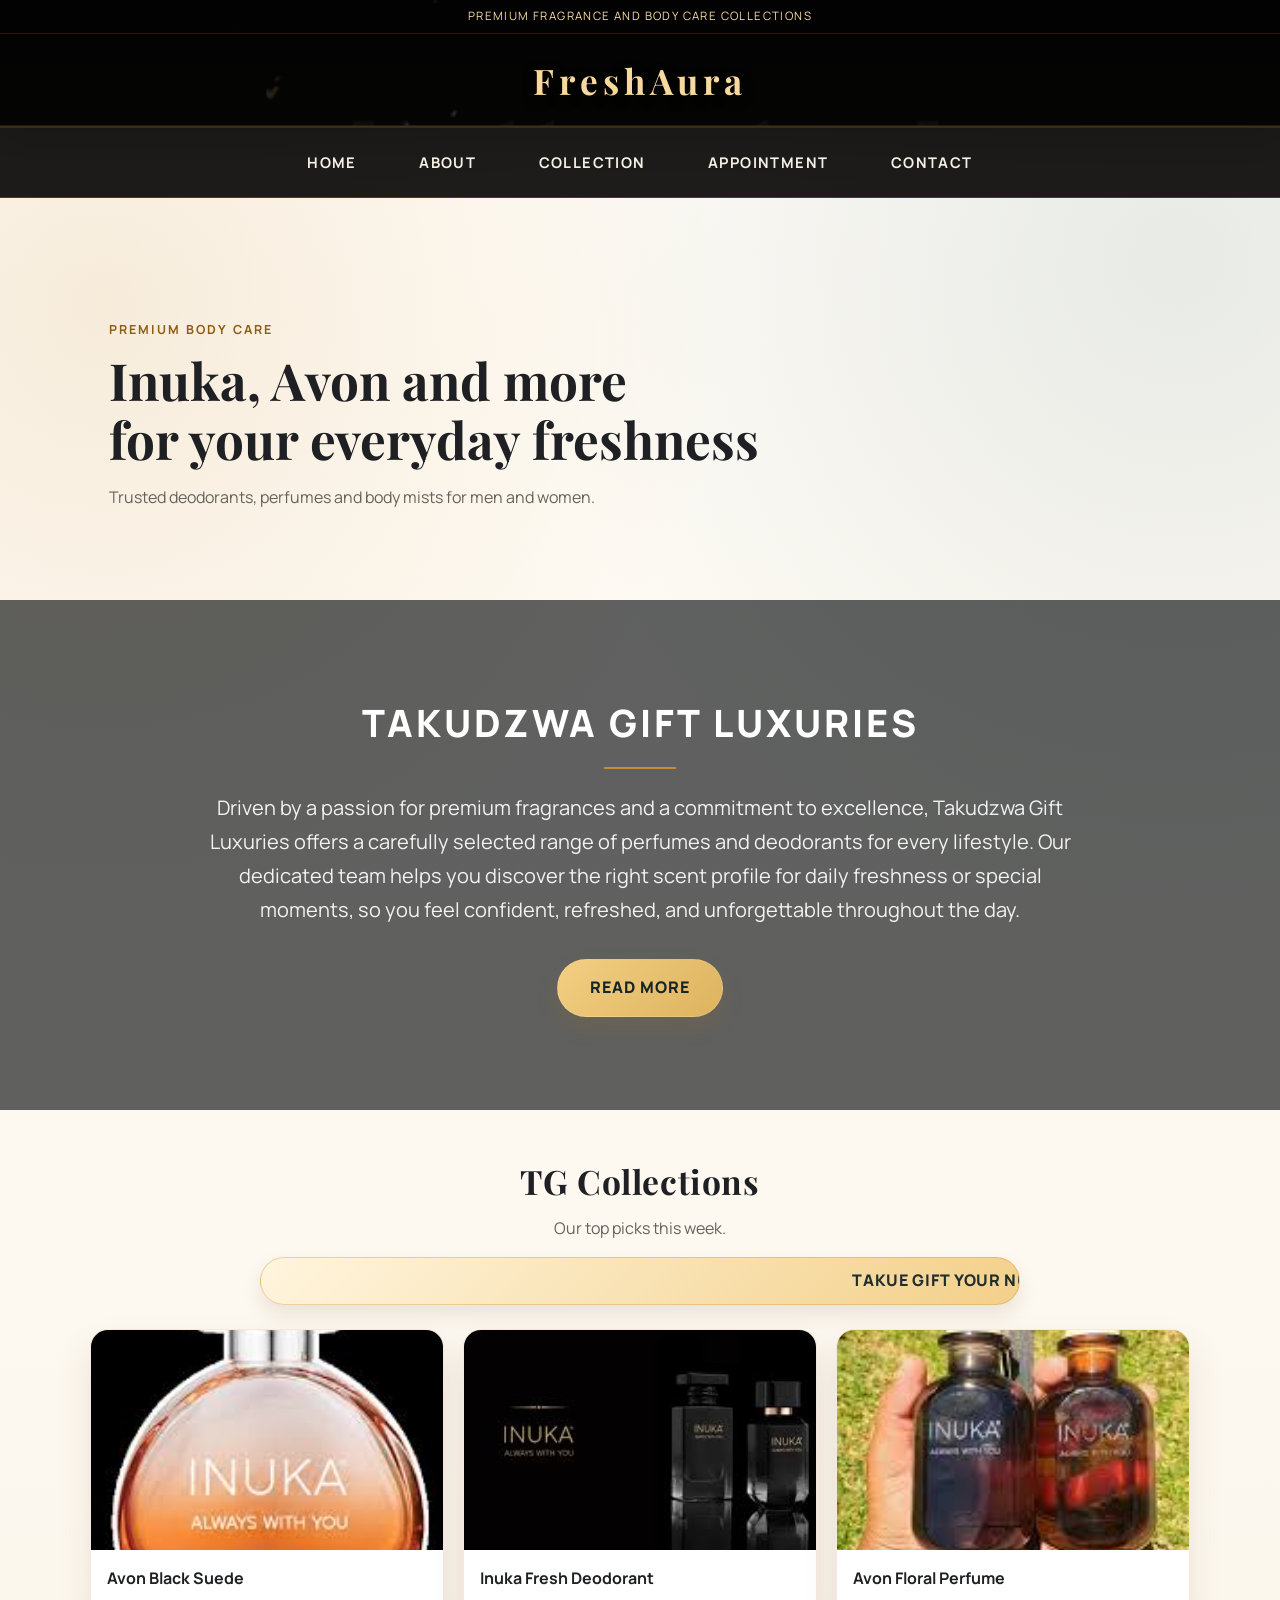
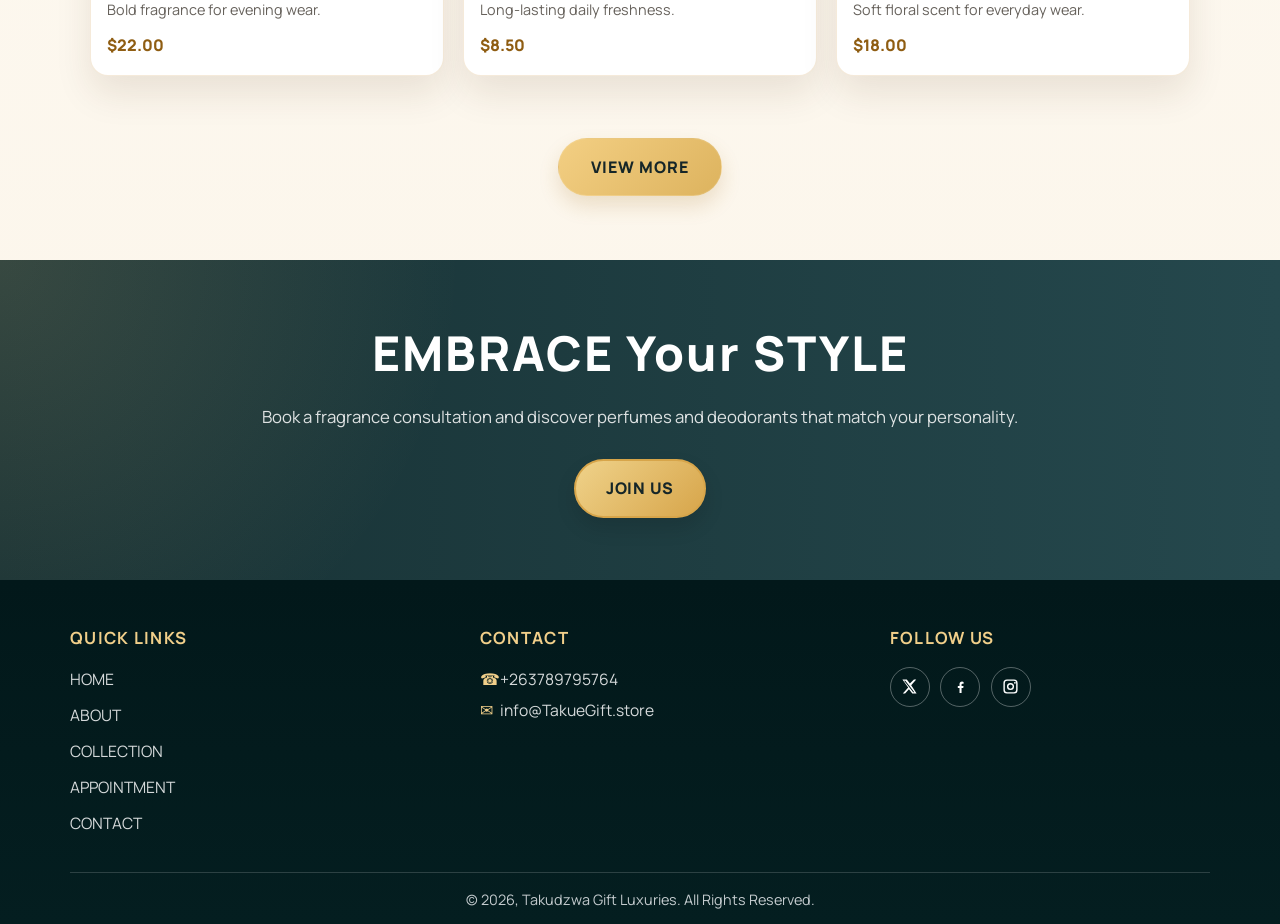
==== commit c7d5a202: "Add home header video asset" ====
--- a/index.html
+++ b/index.html
@@ -3,16 +3,19 @@
 <head>
   <meta charset="UTF-8">
   <meta name="viewport" content="width=device-width, initial-scale=1.0">
+  <meta http-equiv="Cache-Control" content="no-cache, no-store, must-revalidate">
+  <meta http-equiv="Pragma" content="no-cache">
+  <meta http-equiv="Expires" content="0">
   <title>FreshAura | Deodorants & Perfumes</title>
   <link rel="preconnect" href="https://fonts.googleapis.com">
   <link rel="preconnect" href="https://fonts.gstatic.com" crossorigin>
   <link href="https://fonts.googleapis.com/css2?family=Manrope:wght@400;500;700;800&family=Playfair+Display:wght@600;700&display=swap" rel="stylesheet">
-  <link rel="stylesheet" href="style.css">
+  <link rel="stylesheet" href="style.css?v=20260402-2">
 </head>
 <body>
   <header class="site-header">
     <video class="site-header-video" autoplay muted loop playsinline preload="metadata" aria-hidden="true">
-      <source src="Super Slow Motion Falling Strawberry Into Stock Footage Video (100% Royalty-free) 1101735835.webm" type="video/webm">
+      <source src="./Super Slow Motion Falling Strawberry Into Stock Footage Video (100% Royalty-free) 1101735835.webm?v=20260402-1" type="video/webm">
     </video>
     <div class="top-strip">
       <p>Premium Fragrance and Body Care Collections</p>
@@ -20,10 +23,11 @@
 
     <div class="brand-row">
       <div class="brand-mark">FreshAura</div>
+      <button class="menu-toggle home-menu-toggle" id="homeMenuToggle" type="button" aria-controls="homeNav" aria-expanded="false" aria-label="Toggle navigation">☰</button>
     </div>
   </header>
 
-  <nav class="menu-nav" aria-label="Main navigation">
+  <nav class="menu-nav" id="homeNav" aria-label="Main navigation">
     <a href="#home">HOME</a>
     <a href="about.html">ABOUT</a>
     <a href="#collection">COLLECTION</a>
@@ -165,6 +169,26 @@
     const joinPopupOverlay = document.getElementById("joinPopupOverlay");
     const joinPopupClose = document.getElementById("joinPopupClose");
     const joinPopupTriggers = document.querySelectorAll(".join-popup-trigger");
+    const homeHeader = document.querySelector(".site-header");
+    const homeMenuToggle = document.getElementById("homeMenuToggle");
+    const homeNav = document.getElementById("homeNav");
+
+    function syncHomeHeaderState() {
+      const isMobile = window.matchMedia("(max-width: 600px)").matches;
+      const shouldCollapse = isMobile && window.scrollY > 24;
+
+      homeHeader.classList.toggle("is-collapsed", shouldCollapse);
+      homeMenuToggle.setAttribute("aria-expanded", String(homeNav.classList.contains("is-open")));
+
+      if (!isMobile) {
+        homeNav.classList.remove("is-open");
+        homeHeader.classList.remove("is-collapsed");
+        homeMenuToggle.setAttribute("aria-expanded", "false");
+      } else if (!shouldCollapse) {
+        homeNav.classList.remove("is-open");
+        homeMenuToggle.setAttribute("aria-expanded", "false");
+      }
+    }
 
     function openJoinPopup() {
       joinPopupOverlay.classList.add("active");
@@ -182,6 +206,18 @@
       trigger.addEventListener("click", openJoinPopup);
     });
 
+    homeMenuToggle.addEventListener("click", () => {
+      const isOpen = homeNav.classList.toggle("is-open");
+      homeMenuToggle.setAttribute("aria-expanded", String(isOpen));
+    });
+
+    homeNav.querySelectorAll("a").forEach((link) => {
+      link.addEventListener("click", () => {
+        homeNav.classList.remove("is-open");
+        homeMenuToggle.setAttribute("aria-expanded", "false");
+      });
+    });
+
     joinPopupClose.addEventListener("click", closeJoinPopup);
 
     joinPopupOverlay.addEventListener("click", (event) => {
@@ -195,6 +231,10 @@
         closeJoinPopup();
       }
     });
+
+    window.addEventListener("scroll", syncHomeHeaderState, { passive: true });
+    window.addEventListener("resize", syncHomeHeaderState);
+    syncHomeHeaderState();
   </script>
 
 </body>
--- a/style.css
+++ b/style.css
@@ -89,6 +89,21 @@
   padding: 1.2rem 1rem 1rem;
   text-align: center;
   border-bottom: 1px solid rgba(201, 138, 52, 0.16);
+}
+
+.menu-toggle {
+  display: none;
+  align-items: center;
+  justify-content: center;
+  width: 46px;
+  height: 40px;
+  border: 1px solid rgba(248, 217, 157, 0.38);
+  border-radius: 999px;
+  background: rgba(255, 250, 242, 0.08);
+  color: #f8d99d;
+  font-size: 1.1rem;
+  cursor: pointer;
+  box-shadow: 0 10px 18px rgba(0, 0, 0, 0.18);
 }
 
 .brand-mark {
@@ -857,25 +872,89 @@
 }
 
 @media (max-width: 600px) {
+  .site-header {
+    position: sticky;
+    top: 0;
+    z-index: 1100;
+    transition: transform 0.25s ease, box-shadow 0.25s ease;
+  }
+
+  .site-header.is-collapsed {
+    box-shadow: 0 14px 30px rgba(0, 0, 0, 0.28);
+  }
+
+  .top-strip {
+    display: block;
+    transition: max-height 0.25s ease, opacity 0.25s ease, padding 0.25s ease;
+  }
+
   .top-strip p {
     font-size: 0.65rem;
     letter-spacing: 0.8px;
   }
 
   .brand-row {
-    padding-top: 1rem;
+    display: flex;
+    align-items: center;
+    justify-content: space-between;
+    gap: 1rem;
+    padding: 0.9rem 1rem;
+    text-align: left;
+  }
+
+  .site-header:not(.is-collapsed) .brand-row {
+    justify-content: center;
+  }
+
+  .site-header.is-collapsed .top-strip {
+    max-height: 0;
+    opacity: 0;
+    padding-top: 0;
+    padding-bottom: 0;
+    overflow: hidden;
+    pointer-events: none;
+  }
+
+  .site-header.is-collapsed .brand-row {
+    justify-content: space-between;
+    padding-top: 0.75rem;
+    padding-bottom: 0.75rem;
+  }
+
+  .brand-mark {
+    font-size: 1.35rem;
+    letter-spacing: 3px;
+  }
+
+  .home-menu-toggle {
+    display: inline-flex;
+    opacity: 0;
+    transform: scale(0.92);
+    transition: opacity 0.2s ease, transform 0.2s ease;
+  }
+
+  .site-header.is-collapsed .home-menu-toggle {
+    opacity: 1;
+    transform: scale(1);
   }
 
   .menu-nav {
-    flex-wrap: wrap;
-    row-gap: 0.65rem;
-    column-gap: 1.1rem;
-    padding-top: 0.85rem;
-    padding-bottom: 0.85rem;
+    display: none;
+    flex-direction: column;
+    align-items: stretch;
+    gap: 0.45rem;
+    padding: 0.65rem 1rem 0.95rem;
+  }
+
+  .menu-nav.is-open {
+    display: flex;
   }
 
   .menu-nav a {
     font-size: 0.82rem;
+    padding: 0.7rem 0.9rem;
+    text-align: center;
+    background: rgba(255, 255, 255, 0.04);
   }
 
   .story-section {
@@ -887,29 +966,122 @@
     letter-spacing: 1.6px;
   }
 
+  .product-showcase {
+    grid-template-columns: 1fr;
+    gap: 0.95rem;
+    overflow-x: clip;
+  }
+
+  .showcase-left {
+    position: relative;
+    display: flex;
+    align-items: center;
+    justify-content: center;
+    gap: 0;
+    width: 100%;
+    max-width: 100%;
+    padding: 0 2.4rem;
+    margin: 0 auto;
+  }
+
+  .showcase-arrow.up {
+    position: absolute;
+    left: 0.4rem;
+    top: 50%;
+    transform: translateY(-50%);
+  }
+
+  .showcase-arrow.down {
+    position: absolute;
+    right: 0.4rem;
+    top: 50%;
+    transform: translateY(-50%);
+  }
+
+  .showcase-arrow.up:hover {
+    transform: translateY(-50%) scale(1.05);
+  }
+
+  .showcase-arrow.down:hover {
+    transform: translateY(-50%) scale(1.05);
+  }
+
+  .showcase-arrow {
+    width: 40px;
+    height: 40px;
+    flex: 0 0 40px;
+    font-size: 0;
+    z-index: 4;
+  }
+
+  .showcase-arrow.up::before,
+  .showcase-arrow.down::before {
+    display: block;
+    font-size: 1.15rem;
+    font-weight: 800;
+    line-height: 1;
+    color: #17343b;
+  }
+
+  .showcase-arrow.up::before {
+    content: "◀";
+  }
+
+  .showcase-arrow.down::before {
+    content: "▶";
+  }
+
   .showcase-stack {
-    width: min(92vw, 360px);
-    height: 455px;
+    width: min(100%, 560px);
+    max-width: 100%;
+    height: 320px;
+    overflow: hidden;
   }
 
   .showcase-card.active {
-    top: 46px;
+    top: 0;
+    transform: none;
   }
 
   .showcase-card.prev {
-    top: 6px;
+    display: none;
   }
 
   .showcase-card.next {
-    top: 86px;
+    display: none;
   }
 
   .showcase-card img {
-    height: 330px;
+    height: 260px;
+  }
+
+  .showcase-overlay {
+    padding: 0.85rem;
+  }
+
+  .showcase-overlay h4 {
+    font-size: 1rem;
   }
 
   .showcase-right {
-    padding: 1rem;
+    padding: 0.65rem 0.75rem;
+    width: 100%;
+  }
+
+  .showcase-right h3 {
+    font-size: 0.98rem;
+    line-height: 1.15;
+  }
+
+  .detail-block {
+    margin-top: 0.35rem;
+    font-size: 0.75rem;
+    line-height: 1.22;
+  }
+
+  .detail-price {
+    margin-top: 0.35rem;
+    font-size: 1rem;
   }
 
   .cta-band {
@@ -922,7 +1094,12 @@
   }
 
   .footer-grid {
-    grid-template-columns: 1fr;
+    grid-template-columns: repeat(2, minmax(0, 1fr));
+    gap: 1rem 1.1rem;
+  }
+
+  .footer-grid > :nth-child(3) {
+    grid-column: 1 / -1;
   }
 
   .site-footer {
@@ -930,7 +1107,30 @@
   }
 
   .product-grid {
-    grid-template-columns: 1fr;
+    grid-template-columns: repeat(2, minmax(0, 1fr));
+    gap: 0.85rem;
+  }
+
+  .product-card img {
+    height: 165px;
+  }
+
+  .card-body {
+    padding: 0.75rem;
+  }
+
+  .card-body h3 {
+    font-size: 0.85rem;
+  }
+
+  .card-body p {
+    font-size: 0.78rem;
+    margin-top: 0.3rem;
+  }
+
+  .price {
+    margin-top: 0.6rem;
+    font-size: 0.88rem;
   }
 
   .hero {
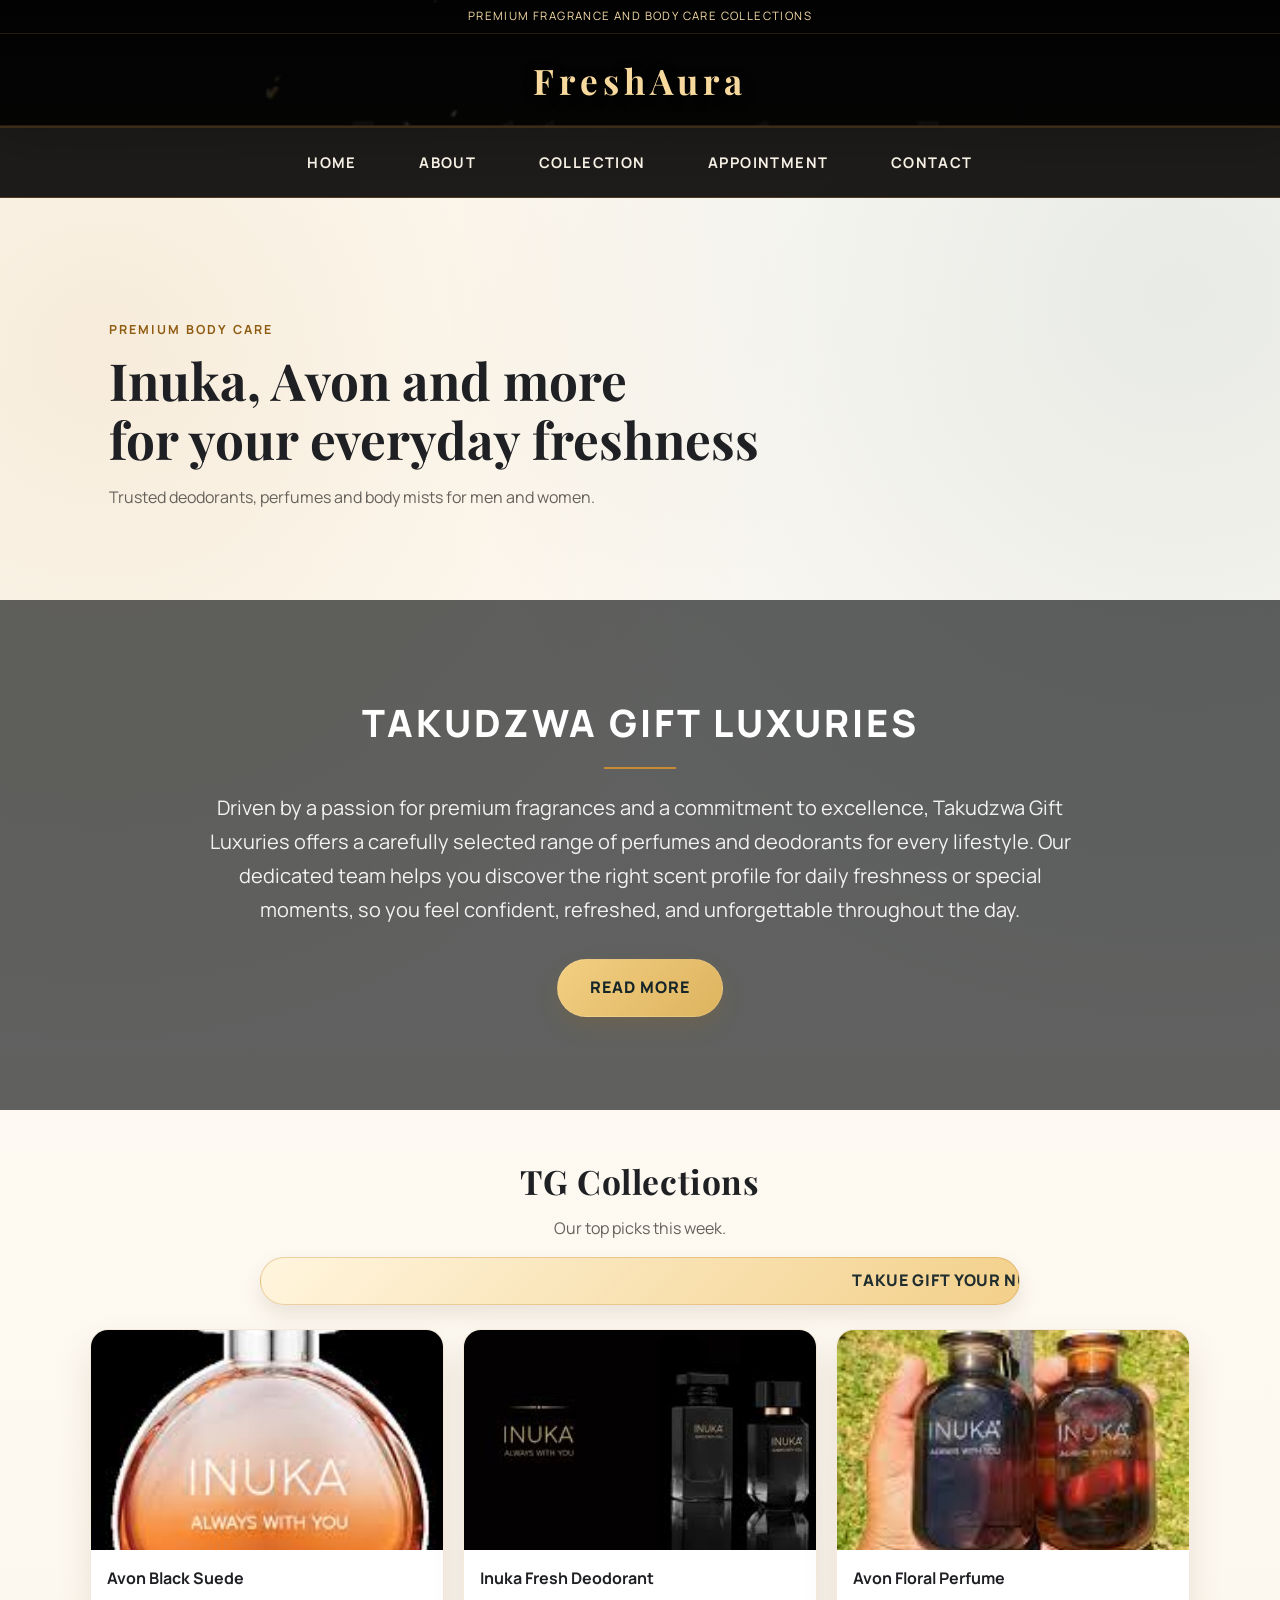
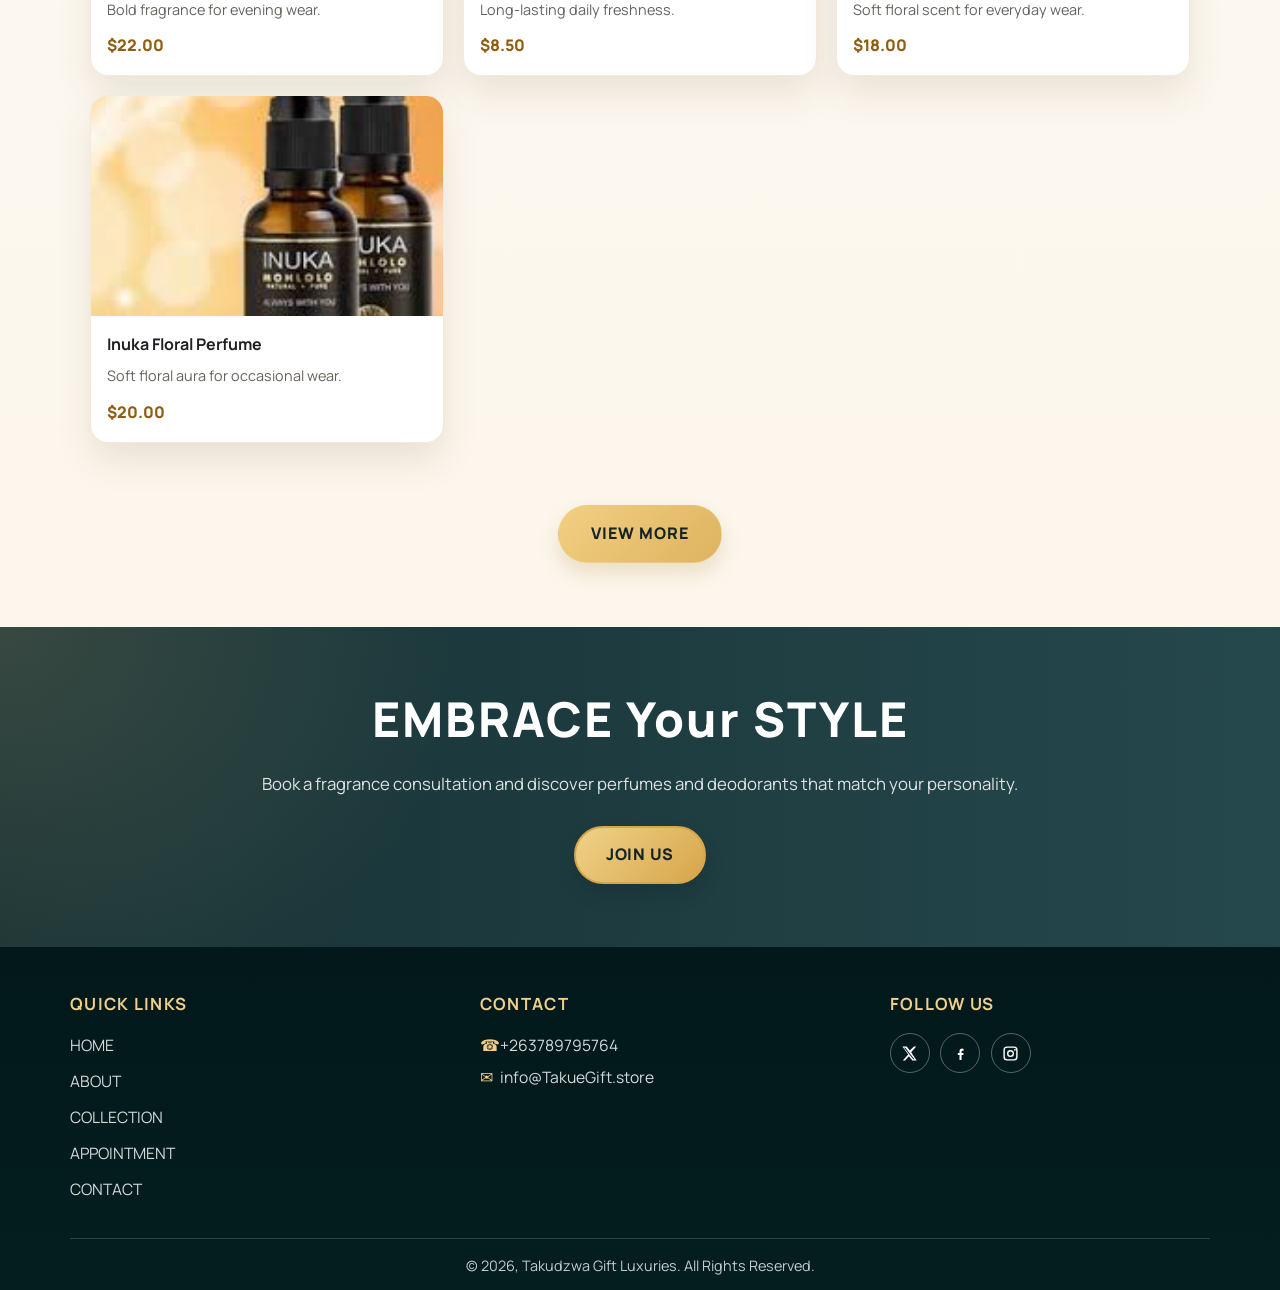
==== commit ef50fa64: "Center mobile home header and add favicon" ====
--- a/index.html
+++ b/index.html
@@ -10,6 +10,7 @@
   <link rel="preconnect" href="https://fonts.googleapis.com">
   <link rel="preconnect" href="https://fonts.gstatic.com" crossorigin>
   <link href="https://fonts.googleapis.com/css2?family=Manrope:wght@400;500;700;800&family=Playfair+Display:wght@600;700&display=swap" rel="stylesheet">
+  <link rel="icon" type="image/svg+xml" href="favicon.svg?v=20260402-1">
   <link rel="stylesheet" href="style.css?v=20260402-2">
 </head>
 <body>
@@ -93,6 +94,18 @@
             <h3>Avon Floral Perfume</h3>
             <p>Soft floral scent for everyday wear.</p>
             <span class="price">$18.00</span>
+          </div>
+
+        </article>
+
+        </article>
+
+        <article class="product-card">
+          <img src="images/products/images (4).jfif" alt="Inuka Floral Perfume">
+          <div class="card-body">
+            <h3>Inuka Floral Perfume</h3>
+            <p>Soft floral aura for occasional wear.</p>
+            <span class="price">$20.00</span>
           </div>
 
         </article>
--- a/style.css
+++ b/style.css
@@ -896,14 +896,10 @@
   .brand-row {
     display: flex;
     align-items: center;
-    justify-content: space-between;
+    justify-content: center;
     gap: 1rem;
     padding: 0.9rem 1rem;
-    text-align: left;
-  }
-
-  .site-header:not(.is-collapsed) .brand-row {
-    justify-content: center;
+    text-align: center;
   }
 
   .site-header.is-collapsed .top-strip {
@@ -927,13 +923,11 @@
   }
 
   .home-menu-toggle {
+    display: none;
+  }
+
+  .site-header.is-collapsed .home-menu-toggle {
     display: inline-flex;
-    opacity: 0;
-    transform: scale(0.92);
-    transition: opacity 0.2s ease, transform 0.2s ease;
-  }
-
-  .site-header.is-collapsed .home-menu-toggle {
     opacity: 1;
     transform: scale(1);
   }
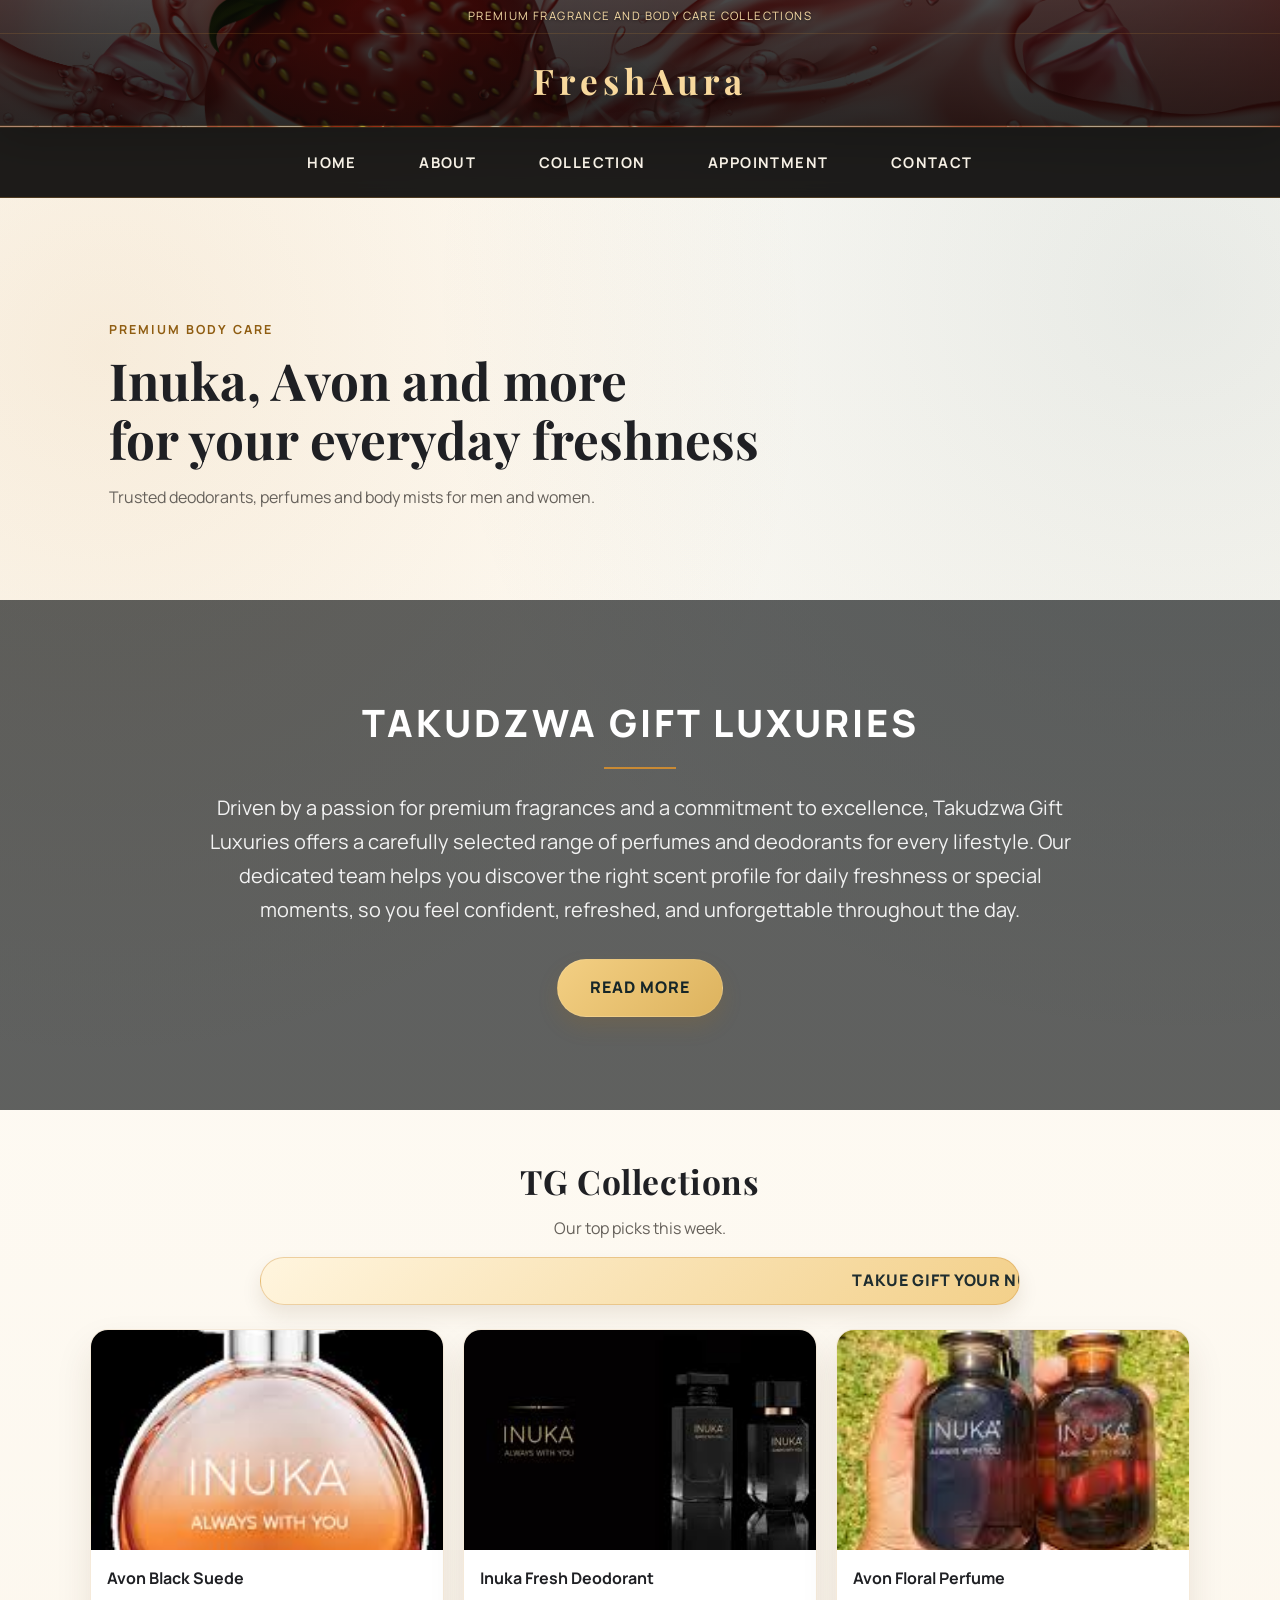
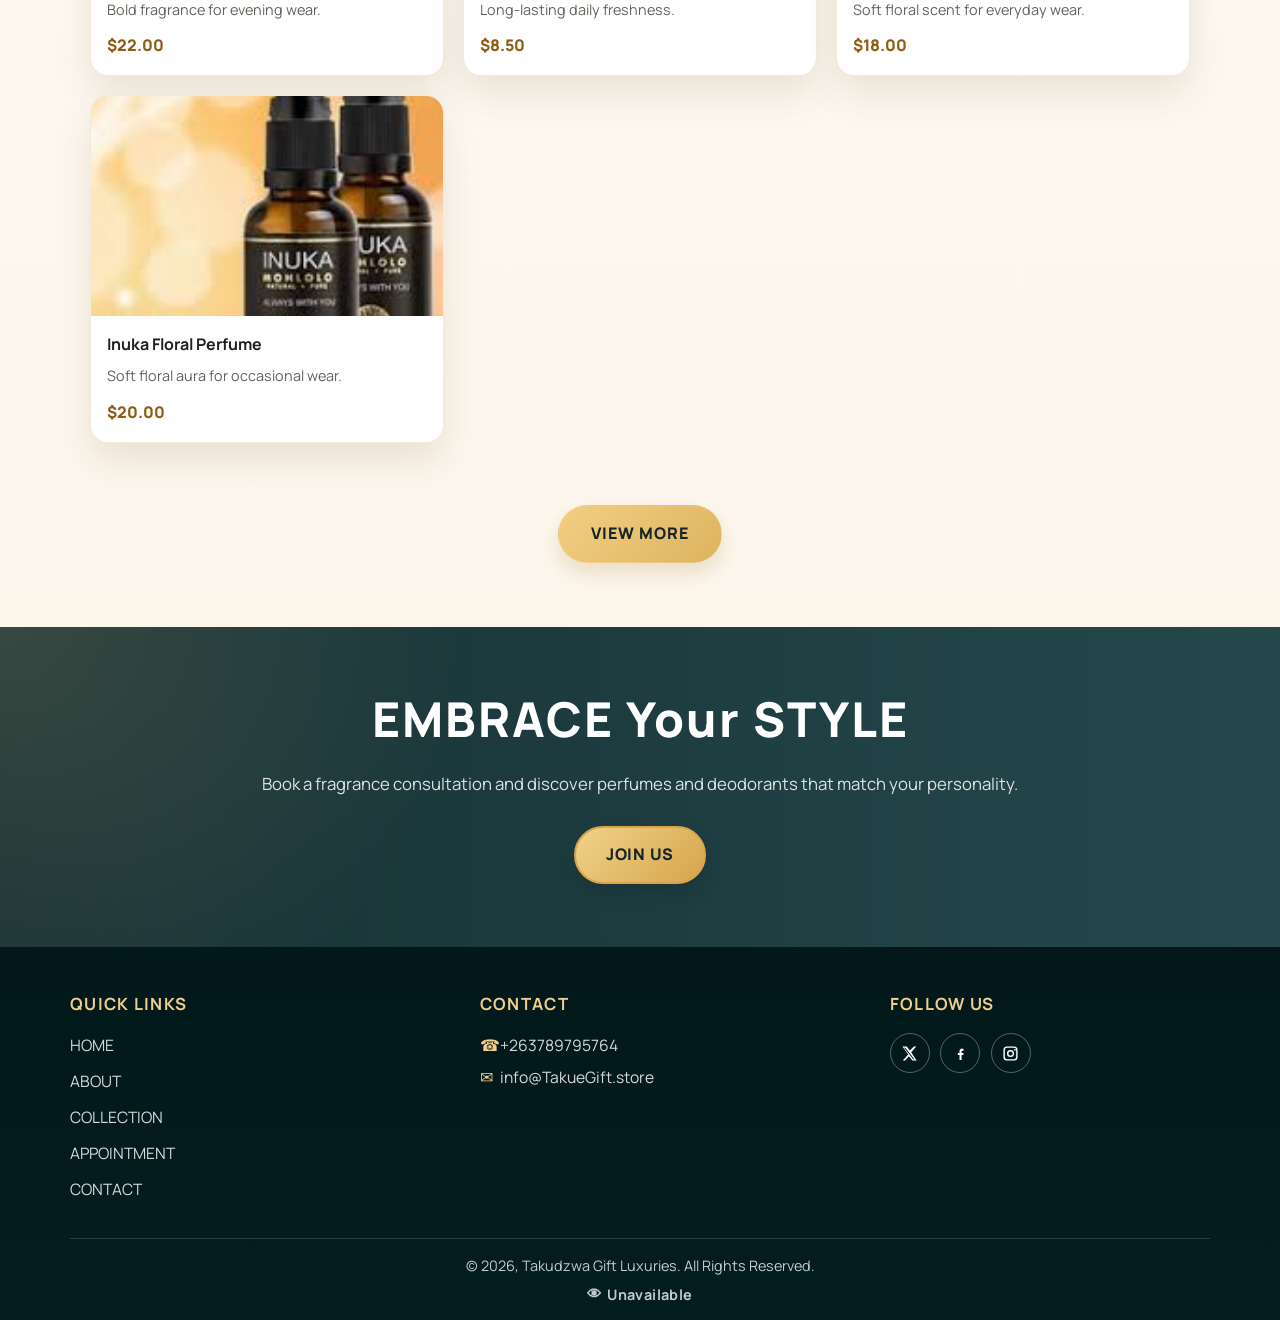
==== commit 51272e9b: "Add visitor counter with eye icon to all pages" ====
--- a/index.html
+++ b/index.html
@@ -11,13 +11,10 @@
   <link rel="preconnect" href="https://fonts.gstatic.com" crossorigin>
   <link href="https://fonts.googleapis.com/css2?family=Manrope:wght@400;500;700;800&family=Playfair+Display:wght@600;700&display=swap" rel="stylesheet">
   <link rel="icon" type="image/svg+xml" href="favicon.svg?v=20260402-1">
-  <link rel="stylesheet" href="style.css?v=20260402-2">
+  <link rel="stylesheet" href="style.css?v=20260402-3">
 </head>
 <body>
-  <header class="site-header">
-    <video class="site-header-video" autoplay muted loop playsinline preload="metadata" aria-hidden="true">
-      <source src="./Super Slow Motion Falling Strawberry Into Stock Footage Video (100% Royalty-free) 1101735835.webm?v=20260402-1" type="video/webm">
-    </video>
+  <header class="site-header home-top-header">
     <div class="top-strip">
       <p>Premium Fragrance and Body Care Collections</p>
     </div>
@@ -175,9 +172,11 @@
 
     <div class="footer-bottom">
       <p>&copy; 2026, Takudzwa Gift Luxuries. All Rights Reserved.</p>
+      <p class="visitor-counter"><span class="visitor-counter-icon" aria-hidden="true">&#128065;</span> <span id="visitorCount">Loading...</span></p>
     </div>
   </footer>
 
+  <script src="visitor-counter.js?v=20260407-1"></script>
   <script>
     const joinPopupOverlay = document.getElementById("joinPopupOverlay");
     const joinPopupClose = document.getElementById("joinPopupClose");
--- a/style.css
+++ b/style.css
@@ -69,6 +69,16 @@
   filter: brightness(1.08) saturate(1.15);
   z-index: 0;
   pointer-events: none;
+}
+
+.home-top-header {
+  background:
+    linear-gradient(180deg, rgba(7, 6, 6, 0.34) 0%, rgba(10, 9, 8, 0.5) 100%),
+    url("./566.jpg") center/cover no-repeat;
+}
+
+.home-top-header::before {
+  background: linear-gradient(180deg, rgba(7, 6, 6, 0.6) 0%, rgba(10, 9, 8, 0.72) 100%);
 }
 
 .top-strip {
@@ -751,6 +761,20 @@
   font-size: 0.9rem;
 }
 
+.visitor-counter {
+  margin-top: 0.35rem;
+  color: #f0cf8a;
+  font-weight: 700;
+  letter-spacing: 0.4px;
+  display: inline-flex;
+  align-items: center;
+  gap: 0.35rem;
+}
+
+.visitor-counter-icon {
+  line-height: 1;
+}
+
 .about-page {
   background:
     radial-gradient(circle at 8% 12%, rgba(201, 138, 52, 0.12), transparent 25%),
